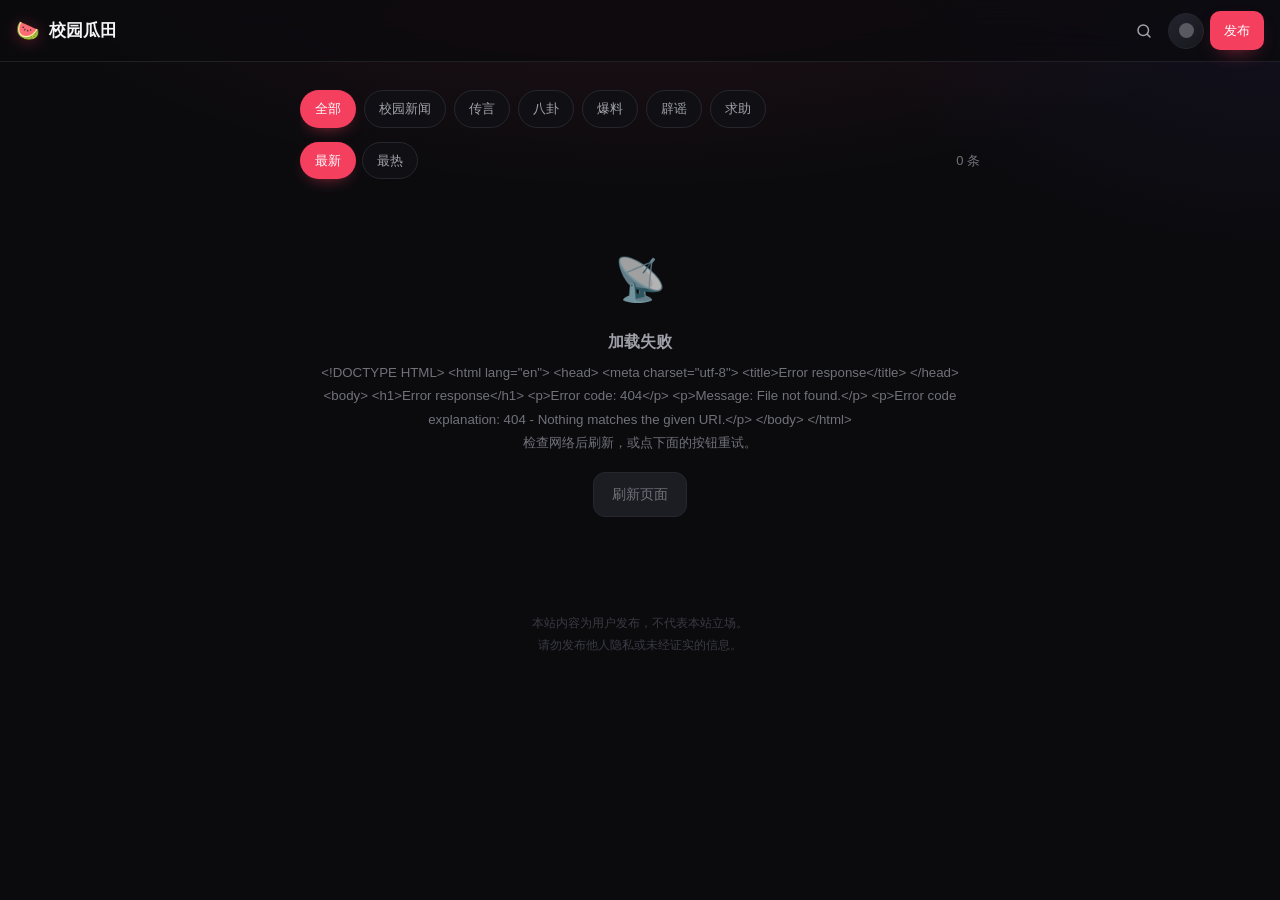
==== public/index.html @ f3927226 "Add files via upload" ====
<!DOCTYPE html>
<html lang="zh-CN">
<head>
<meta charset="utf-8" />
<meta name="viewport" content="width=device-width, initial-scale=1, viewport-fit=cover" />
<title>校园瓜田</title>
<meta name="description" content="校园新闻、传言、八卦与爆料。每条瓜都标注可信度，传言不冒充事实。" />
<meta name="theme-color" content="#0b0b0e" />
<link rel="icon" href="data:image/svg+xml,<svg xmlns='http://www.w3.org/2000/svg' viewBox='0 0 100 100'><text y='.9em' font-size='90'>🍉</text></svg>" />
<link rel="stylesheet" href="styles.css" />
</head>
<body>

<header class="topbar">
  <a class="brand" href="#/">
    <span class="brand-mark">🍉</span>
    <span class="brand-name">校园瓜田</span>
  </a>
  <div class="topbar-right">
    <a class="icon-btn" href="#/search" aria-label="搜索">
      <svg viewBox="0 0 24 24" width="18" height="18" fill="none" stroke="currentColor" stroke-width="2" stroke-linecap="round"><circle cx="11" cy="11" r="7"/><path d="m20 20-3.5-3.5"/></svg>
    </a>
    <button class="user-chip" id="user-chip" aria-label="账户">
      <span class="user-dot"></span>
    </button>
    <a class="btn btn-primary btn-sm hide-sm" href="#/new">发布</a>
  </div>
</header>

<div id="net-banner" class="net-banner hidden"></div>

<main id="app" class="app">
  <div class="skeleton-list">
    <div class="sk-card"><div class="sk-line w40"></div><div class="sk-line w80"></div><div class="sk-line w60"></div></div>
    <div class="sk-card"><div class="sk-line w30"></div><div class="sk-line w70"></div><div class="sk-line w50"></div></div>
  </div>
</main>

<nav class="tabbar">
  <a href="#/" data-tab="feed"><span>🏠</span><em>首页</em></a>
  <a href="#/hot" data-tab="hot"><span>🔥</span><em>热榜</em></a>
  <a href="#/new" data-tab="new"><span>✏️</span><em>发布</em></a>
  <a href="#/me" data-tab="me"><span>👤</span><em>我的</em></a>
</nav>

<div id="toast" class="toast" role="status" aria-live="polite"></div>

<div id="modal" class="modal hidden">
  <div class="modal-card" id="modal-card"></div>
</div>

<footer class="site-foot">
  本站内容为用户发布，不代表本站立场。<br>
  请勿发布他人隐私或未经证实的信息。
</footer>

<script src="app.js"></script>
</body>
</html>
---- public/styles.css ----
/* =====================================================================
   校园瓜田 · 样式
   ===================================================================== */
:root{
  --bg:#0b0b0e;
  --bg-soft:#101014;
  --card:#15151b;
  --card-2:#1c1c23;
  --fg:#f4f4f5;
  --fg-soft:#d4d4d8;
  --muted:#a1a1aa;
  --dim:#71717a;
  --faint:#3f3f46;
  --border:#26262e;
  --border-soft:#1f1f26;
  --red:#f43f5e;
  --red-deep:#e11d48;
  --green:#10b981;
  --amber:#f59e0b;
  --r-lg:18px;
  --r-md:14px;
  --r-sm:10px;
  --shadow:0 18px 40px -24px rgba(0,0,0,.9);
}
*{box-sizing:border-box;margin:0;padding:0}
html{-webkit-text-size-adjust:100%;scroll-behavior:smooth}
body{
  background:
    radial-gradient(1100px 480px at 50% -12%, rgba(244,63,94,.12), transparent 62%),
    radial-gradient(700px 420px at 100% 0%, rgba(124,92,255,.07), transparent 60%),
    var(--bg);
  color:var(--fg);
  font-family:-apple-system,BlinkMacSystemFont,"Segoe UI","PingFang SC","Hiragino Sans GB","Microsoft YaHei",sans-serif;
  font-size:15px;line-height:1.65;
  -webkit-font-smoothing:antialiased;
  min-height:100vh;
  padding-bottom:calc(76px + env(safe-area-inset-bottom));
}
a{color:inherit;text-decoration:none}
button{font:inherit;color:inherit;background:none;border:0;cursor:pointer;-webkit-tap-highlight-color:transparent}
input,textarea,select{font:inherit;color:inherit}
::selection{background:rgba(244,63,94,.3)}
.hidden{display:none!important}

/* ---------------- 顶栏 ---------------- */
.topbar{
  position:sticky;top:0;z-index:40;
  display:flex;align-items:center;justify-content:space-between;
  gap:12px;padding:11px 16px;
  background:rgba(11,11,14,.78);
  backdrop-filter:saturate(160%) blur(16px);
  -webkit-backdrop-filter:saturate(160%) blur(16px);
  border-bottom:1px solid var(--border-soft);
}
.brand{display:flex;align-items:center;gap:9px}
.brand-mark{
  font-size:19px;line-height:1;
  filter:drop-shadow(0 2px 8px rgba(244,63,94,.35));
}
.brand-name{font-size:16.5px;font-weight:700;letter-spacing:.01em}
.topbar-right{display:flex;align-items:center;gap:6px}
.icon-btn{
  width:36px;height:36px;display:grid;place-items:center;border-radius:11px;
  color:var(--muted);transition:background .15s ease,color .15s ease;
}
.icon-btn:hover{background:var(--card-2);color:var(--fg)}
.user-chip{
  width:36px;height:36px;border-radius:50%;
  display:grid;place-items:center;
  border:1px solid var(--border);
  background:linear-gradient(140deg,#242430,#17171d);
  transition:.15s ease;
}
.user-chip:hover{border-color:#3a3a46}
.user-chip.on{
  background:linear-gradient(140deg,hsl(var(--h,340) 65% 52%),hsl(calc(var(--h,340) + 50) 70% 42%));
  border-color:transparent;color:#fff;font-size:13px;font-weight:700;
}
.user-dot{
  width:15px;height:15px;border-radius:50%;
  background:var(--muted);opacity:.45;
}
.user-chip.on .user-dot{display:none}

/* ---------------- 网络提示 ---------------- */
.net-banner{
  max-width:720px;margin:12px auto 0;padding:12px 14px;
  border-radius:var(--r-md);
  background:rgba(244,63,94,.1);
  border:1px solid rgba(244,63,94,.3);
  color:#fda4af;font-size:13px;line-height:1.7;
}
.net-banner a{color:#fecdd3;text-decoration:underline;word-break:break-all}

/* ---------------- 布局 ---------------- */
.app{max-width:720px;margin:0 auto;padding:16px 16px 8px}
.loading{color:var(--dim);text-align:center;padding:40px 0;font-size:13.5px}

/* ---------------- 按钮 ---------------- */
.btn{
  display:inline-flex;align-items:center;justify-content:center;gap:6px;
  padding:10px 18px;border-radius:12px;border:1px solid var(--border);
  background:var(--card-2);font-size:14px;font-weight:500;
  transition:transform .14s ease,background .14s ease,border-color .14s ease,opacity .14s;
  white-space:nowrap;
}
.btn:hover{background:#25252e}
.btn:active{transform:scale(.975)}
.btn-primary{background:var(--red);border-color:transparent;color:#fff;box-shadow:0 8px 22px -12px rgba(244,63,94,.9)}
.btn-primary:hover{background:var(--red-deep)}
.btn-ghost{background:transparent;border-color:transparent;color:var(--muted)}
.btn-ghost:hover{background:var(--card-2);color:var(--fg)}
.btn-danger{background:var(--red);border-color:transparent;color:#fff}
.btn-sm{padding:8px 13px;font-size:13px;border-radius:10px}
.btn-block{width:100%}
.btn:disabled{opacity:.45;cursor:not-allowed}
.btn:disabled:active{transform:none}

/* ---------------- 分类 ---------------- */
.chips{display:flex;gap:8px;overflow-x:auto;padding:2px 0 14px;scrollbar-width:none}
.chips::-webkit-scrollbar{display:none}
.chip{
  flex:none;padding:7px 14px;border-radius:999px;
  border:1px solid var(--border);background:var(--bg-soft);
  font-size:13px;color:var(--muted);white-space:nowrap;
  transition:.16s ease;
}
.chip:hover{color:var(--fg);border-color:#34343e}
.chip.on{background:var(--red);border-color:transparent;color:#fff;font-weight:500;box-shadow:0 6px 18px -10px rgba(244,63,94,.9)}

.row{display:flex;align-items:center;gap:8px}
.spread{justify-content:space-between}
.page-title{font-size:21px;font-weight:700;margin:2px 0 16px;letter-spacing:.005em}
.hint{color:var(--dim);font-size:13px}

/* ---------------- 卡片 ---------------- */
.card{
  position:relative;
  background:linear-gradient(180deg,rgba(255,255,255,.032),rgba(255,255,255,.006)),var(--card);
  border:1px solid var(--border);border-radius:var(--r-lg);
  padding:16px;margin-bottom:11px;
  transition:transform .18s ease,border-color .18s ease,box-shadow .18s ease;
}
.card:hover{transform:translateY(-2px);border-color:#33333d;box-shadow:var(--shadow)}
.card-head{display:flex;align-items:center;gap:9px;margin-bottom:11px}
.avatar{
  width:31px;height:31px;border-radius:50%;flex:none;
  display:grid;place-items:center;font-size:13px;font-weight:650;color:#fff;
  background:linear-gradient(135deg,hsl(var(--h,340) 68% 54%),hsl(calc(var(--h,340) + 45) 72% 44%));
  box-shadow:inset 0 0 0 1px rgba(255,255,255,.1);
}
.card-meta{display:flex;align-items:center;gap:7px;flex-wrap:wrap;font-size:12.5px;color:var(--dim);min-width:0}
.card-meta .alias{color:var(--fg-soft);font-weight:500}
.card-title{font-size:17px;font-weight:660;line-height:1.5;margin-bottom:6px}
.card-title a:hover{color:#fff}
.excerpt{
  color:var(--muted);font-size:14.5px;line-height:1.7;
  display:-webkit-box;-webkit-line-clamp:3;-webkit-box-orient:vertical;overflow:hidden;
}
.card-tags{display:flex;gap:6px;flex-wrap:wrap;margin-top:10px}
.tag{
  font-size:11.5px;color:var(--dim);background:rgba(255,255,255,.045);
  padding:2px 8px;border-radius:6px;border:1px solid rgba(255,255,255,.03);
}
.card-actions{
  display:flex;align-items:center;gap:4px;margin-top:13px;padding-top:11px;
  border-top:1px solid rgba(255,255,255,.045);
}
.act{
  display:inline-flex;align-items:center;gap:5px;
  padding:6px 10px;border-radius:9px;font-size:12.8px;color:var(--dim);
  transition:.15s ease;
}
.act:hover{background:rgba(255,255,255,.055);color:var(--fg)}
.act.on{color:var(--red)}
.act.pop{animation:pop .34s cubic-bezier(.34,1.56,.64,1)}
@keyframes pop{0%{transform:scale(1)}45%{transform:scale(1.24)}100%{transform:scale(1)}}

/* ---------------- 徽章 ---------------- */
.badge{
  display:inline-flex;align-items:center;gap:5px;
  font-size:11.8px;padding:3px 9px;border-radius:999px;
  border:1px solid transparent;font-weight:500;white-space:nowrap;line-height:1.5;
}
.badge::before{content:"";width:5px;height:5px;border-radius:50%;background:currentColor;flex:none}
.badge.ok{color:#4ade80;background:rgba(16,185,129,.11);border-color:rgba(16,185,129,.26)}
.badge.warn{color:#fbbf24;background:rgba(245,158,11,.11);border-color:rgba(245,158,11,.26)}
.badge.bad{color:#fb7185;background:rgba(244,63,94,.11);border-color:rgba(244,63,94,.26)}
.badge.muted{color:#9ca3af;background:rgba(156,163,175,.09);border-color:rgba(156,163,175,.22)}

/* ---------------- 详情 ---------------- */
.detail{
  background:linear-gradient(180deg,rgba(255,255,255,.028),rgba(255,255,255,.004)),var(--card);
  border:1px solid var(--border);border-radius:var(--r-lg);padding:20px;
}
.detail h1{font-size:22px;line-height:1.5;margin:12px 0 14px;letter-spacing:.004em}
.detail-body{white-space:pre-wrap;word-break:break-word;color:#e4e4e7;font-size:15.5px;line-height:1.85}
.back-link{display:inline-flex;align-items:center;gap:5px;color:var(--dim);font-size:13.5px;margin-bottom:14px}
.back-link:hover{color:var(--fg)}
.notice{
  display:flex;gap:8px;align-items:flex-start;
  background:rgba(245,158,11,.08);border:1px solid rgba(245,158,11,.22);
  color:#fcd34d;font-size:12.8px;border-radius:12px;padding:10px 12px;margin:12px 0;line-height:1.65;
}
.notice.bad{background:rgba(244,63,94,.07);border-color:rgba(244,63,94,.22);color:#fda4af}

/* ---------------- 评论 ---------------- */
.section-title{font-size:14.5px;font-weight:650;margin:26px 0 12px;display:flex;align-items:center;gap:8px}
.comment{display:flex;gap:10px;padding:13px 0;border-bottom:1px solid rgba(255,255,255,.04)}
.comment:last-child{border-bottom:0}
.comment-main{flex:1;min-width:0}
.comment-head{display:flex;gap:7px;align-items:baseline;font-size:12.4px;color:var(--dim);margin-bottom:3px}
.comment-head .alias{color:var(--fg-soft);font-weight:500}
.comment-body{font-size:14.3px;color:var(--fg-soft);word-break:break-word;line-height:1.7}
.replies{margin-top:11px;padding-left:12px;border-left:2px solid rgba(255,255,255,.055)}
.replies .comment{padding:9px 0;border-bottom:0}
.comment-form{margin-top:16px}

/* ---------------- 表单 ---------------- */
.form{
  background:linear-gradient(180deg,rgba(255,255,255,.025),transparent),var(--card);
  border:1px solid var(--border);border-radius:var(--r-lg);padding:18px;
}
.field{margin-bottom:17px}
.field:last-of-type{margin-bottom:12px}
.field label{display:block;font-size:12.5px;color:var(--muted);margin-bottom:8px;font-weight:500}
.field .counter{float:right;color:var(--faint);font-size:11.5px;font-weight:400}
.input,textarea.input,select.input{
  width:100%;padding:11px 13px;border-radius:12px;
  background:var(--bg-soft);border:1px solid var(--border);
  font-size:14.5px;transition:border-color .15s ease,background .15s ease;
}
.input::placeholder{color:#52525b}
.input:focus,textarea.input:focus{outline:none;border-color:#4a4a57;background:#15151b}
textarea.input{resize:vertical;min-height:130px;line-height:1.72}
select.input{appearance:none}
.err{color:#fb7185;font-size:12.5px;margin-bottom:12px;display:none;line-height:1.6}
.err.show{display:block}
.opt-row{display:flex;gap:8px;flex-wrap:wrap}
.opt{
  padding:8px 14px;border-radius:10px;border:1px solid var(--border);
  background:var(--bg-soft);font-size:13.2px;color:var(--muted);transition:.15s ease;
}
.opt:hover{border-color:#3a3a46;color:var(--fg-soft)}
.opt.on{border-color:rgba(244,63,94,.6);color:#fff;background:rgba(244,63,94,.13)}
.check{display:flex;gap:9px;align-items:flex-start;cursor:pointer}
.check input{margin-top:4px;accent-color:var(--red);width:15px;height:15px;flex:none}
.check span{font-size:12.8px;color:var(--muted);line-height:1.65}

/* ---------------- 热榜 ---------------- */
.rank{display:flex;gap:13px;align-items:flex-start;padding:14px 4px;border-bottom:1px solid rgba(255,255,255,.045);border-radius:8px;transition:.15s ease}
.rank:last-child{border-bottom:0}
.rank:hover{background:rgba(255,255,255,.025)}
.rank-no{
  font-size:19px;font-weight:800;width:26px;flex:none;color:#3a3a44;
  font-variant-numeric:tabular-nums;line-height:1.6;text-align:center;
}
.rank-no.top1{color:var(--red)}
.rank-no.top2{color:#fb923c}
.rank-no.top3{color:#fbbf24}
.rank-main{flex:1;min-width:0}
.rank-title{font-size:14.8px;font-weight:600;margin-bottom:5px;line-height:1.5}
.rank-meta{font-size:12.3px;color:var(--dim);display:flex;gap:10px;flex-wrap:wrap}

/* ---------------- 空状态 ---------------- */
.empty{text-align:center;padding:52px 20px;color:var(--dim)}
.empty-icon{font-size:42px;margin-bottom:14px;opacity:.7;filter:grayscale(.2)}
.empty h3{font-size:15.5px;color:var(--muted);font-weight:600;margin-bottom:7px}
.empty p{font-size:13.3px;margin-bottom:18px;line-height:1.75}
.empty-actions{display:flex;gap:8px;justify-content:center;flex-wrap:wrap}

/* ---------------- 骨架屏 ---------------- */
.skeleton-list{padding-top:4px}
.sk-card{
  background:var(--card);border:1px solid var(--border-soft);
  border-radius:var(--r-lg);padding:16px;margin-bottom:11px;
}
.sk-line{
  height:12px;border-radius:6px;margin-bottom:10px;
  background:linear-gradient(90deg,#1c1c23 25%,#25252e 37%,#1c1c23 63%);
  background-size:400% 100%;animation:shimmer 1.4s ease infinite;
}
.sk-line:last-child{margin-bottom:0}
.w30{width:30%}.w40{width:40%}.w50{width:50%}.w60{width:60%}.w70{width:70%}.w80{width:80%}
@keyframes shimmer{0%{background-position:100% 0}100%{background-position:0 0}}

/* ---------------- 底部导航 ---------------- */
.tabbar{
  position:fixed;left:0;right:0;bottom:0;z-index:50;
  display:flex;justify-content:space-around;align-items:center;
  padding:6px 8px calc(6px + env(safe-area-inset-bottom));
  background:rgba(11,11,14,.9);
  backdrop-filter:blur(16px);-webkit-backdrop-filter:blur(16px);
  border-top:1px solid var(--border-soft);
}
.tabbar a{
  display:flex;flex-direction:column;align-items:center;gap:3px;
  padding:6px 16px;border-radius:10px;color:var(--dim);
  transition:color .15s ease;
}
.tabbar a span{font-size:18px;line-height:1}
.tabbar a em{font-style:normal;font-size:11px}
.tabbar a.on{color:var(--fg)}

/* ---------------- Toast ---------------- */
.toast{
  position:fixed;left:50%;bottom:calc(92px + env(safe-area-inset-bottom));
  transform:translate(-50%,12px);
  background:#27272e;color:#fafafa;border:1px solid #3a3a45;
  padding:10px 17px;border-radius:11px;font-size:13.3px;
  opacity:0;pointer-events:none;transition:.22s cubic-bezier(.34,1.4,.64,1);z-index:90;
  max-width:calc(100vw - 40px);text-align:center;box-shadow:0 16px 36px -18px #000;
}
.toast.show{opacity:1;transform:translate(-50%,0)}

/* ---------------- 弹窗 ---------------- */
.modal{position:fixed;inset:0;z-index:80;display:grid;place-items:center;background:rgba(0,0,0,.66);padding:20px;backdrop-filter:blur(3px)}
.modal-card{
  width:100%;max-width:400px;background:var(--card);
  border:1px solid var(--border);border-radius:20px;padding:22px;
  max-height:88vh;overflow-y:auto;
  animation:slideUp .22s cubic-bezier(.34,1.3,.64,1);
}
@keyframes slideUp{from{opacity:0;transform:translateY(14px) scale(.98)}to{opacity:1;transform:none}}
.modal-card h3{font-size:17px;margin-bottom:5px}
.modal-sub{font-size:12.8px;color:var(--dim);margin-bottom:16px;line-height:1.7}
.modal-body{display:flex;flex-wrap:wrap;gap:8px;margin-bottom:18px}
.modal-foot{display:flex;justify-content:flex-end;gap:8px;margin-top:4px}

/* ---------------- 登录 / 注册 ---------------- */
.auth-tabs{display:flex;gap:6px;background:var(--bg-soft);padding:4px;border-radius:12px;margin-bottom:18px}
.auth-tab{
  flex:1;padding:8px;border-radius:9px;font-size:13.5px;color:var(--muted);
  transition:.15s ease;font-weight:500;
}
.auth-tab.on{background:var(--card-2);color:var(--fg);box-shadow:0 2px 8px rgba(0,0,0,.35)}
.auth-field{margin-bottom:13px}
.auth-field label{display:block;font-size:12.3px;color:var(--muted);margin-bottom:6px}
.auth-foot{font-size:12px;color:var(--dim);text-align:center;margin-top:14px;line-height:1.7}
.auth-alert{
  font-size:12.5px;color:#fda4af;background:rgba(244,63,94,.08);
  border:1px solid rgba(244,63,94,.22);border-radius:10px;
  padding:9px 11px;margin-bottom:14px;line-height:1.65;
}
.auth-alert.info{color:#93c5fd;background:rgba(59,130,246,.08);border-color:rgba(59,130,246,.22)}

/* ---------------- 我的 ---------------- */
.profile-card{
  background:linear-gradient(160deg,rgba(244,63,94,.11),rgba(255,255,255,.02) 45%),var(--card);
  border:1px solid var(--border);border-radius:var(--r-lg);
  padding:22px;text-align:center;
}
.profile-avatar{
  width:58px;height:58px;border-radius:50%;margin:0 auto 11px;
  display:grid;place-items:center;font-size:22px;font-weight:700;color:#fff;
  background:linear-gradient(135deg,hsl(var(--h,340) 68% 54%),hsl(calc(var(--h,340) + 45) 72% 44%));
  box-shadow:0 12px 28px -14px rgba(244,63,94,.8);
}
.profile-name{font-size:17px;font-weight:680}
.profile-sub{font-size:12.5px;color:var(--dim);margin-top:3px}
.profile-stats{display:flex;justify-content:center;gap:28px;margin-top:16px;padding-top:16px;border-top:1px solid rgba(255,255,255,.06)}
.stat b{display:block;font-size:17px;font-weight:700;font-variant-numeric:tabular-nums}
.stat span{font-size:11.5px;color:var(--dim)}
.menu-list{margin-top:14px;background:var(--card);border:1px solid var(--border);border-radius:var(--r-md);overflow:hidden}
.menu-item{display:flex;align-items:center;justify-content:space-between;padding:14px 16px;font-size:14px;border-bottom:1px solid var(--border-soft);transition:background .14s}
.menu-item:last-child{border-bottom:0}
.menu-item:hover{background:rgba(255,255,255,.02)}
.menu-item .arrow{color:var(--faint);font-size:16px}

/* ---------------- 页脚 ---------------- */
.site-foot{
  max-width:720px;margin:36px auto 0;padding:0 16px 26px;
  color:#3a3a44;font-size:11.5px;line-height:1.9;text-align:center;
}

/* ---------------- 响应式 ---------------- */
@media (min-width:768px){
  .tabbar{display:none}
  body{padding-bottom:0}
  .app{padding:26px 20px 8px}
  .card{padding:18px}
  .detail{padding:28px}
  .hide-sm{display:inline-flex}
}
@media (max-width:767px){
  .hide-sm{display:none}
  .brand-name{font-size:15.5px}
}
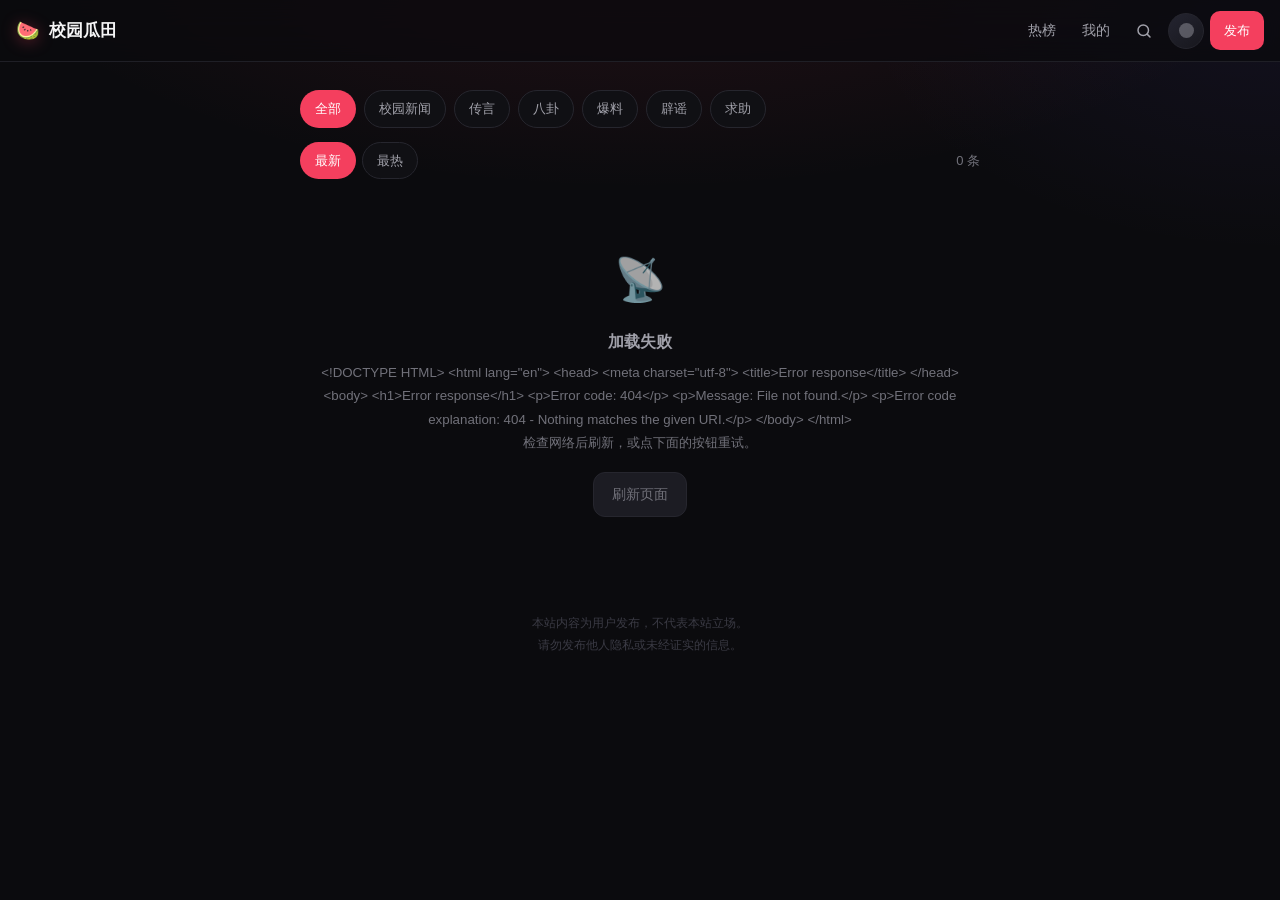
==== commit 8f233c15: "Add files via upload" ====
--- a/public/index.html
+++ b/public/index.html
@@ -17,6 +17,8 @@
     <span class="brand-name">校园瓜田</span>
   </a>
   <div class="topbar-right">
+    <a class="top-link hide-sm" href="#/hot">热榜</a>
+    <a class="top-link hide-sm" href="#/me">我的</a>
     <a class="icon-btn" href="#/search" aria-label="搜索">
       <svg viewBox="0 0 24 24" width="18" height="18" fill="none" stroke="currentColor" stroke-width="2" stroke-linecap="round"><circle cx="11" cy="11" r="7"/><path d="m20 20-3.5-3.5"/></svg>
     </a>
--- a/public/styles.css
+++ b/public/styles.css
@@ -1,4 +1,4 @@
-/* =====================================================================
+﻿/* =====================================================================
    校园瓜田 · 样式
    ===================================================================== */
 :root{
@@ -17,9 +17,9 @@
   --red-deep:#e11d48;
   --green:#10b981;
   --amber:#f59e0b;
-  --r-lg:18px;
-  --r-md:14px;
-  --r-sm:10px;
+  --r-lg:14px;
+  --r-md:12px;
+  --r-sm:8px;
   --shadow:0 18px 40px -24px rgba(0,0,0,.9);
 }
 *{box-sizing:border-box;margin:0;padding:0}
@@ -106,7 +106,7 @@
 }
 .btn:hover{background:#25252e}
 .btn:active{transform:scale(.975)}
-.btn-primary{background:var(--red);border-color:transparent;color:#fff;box-shadow:0 8px 22px -12px rgba(244,63,94,.9)}
+.btn-primary{background:var(--red);border-color:transparent;color:#fff}
 .btn-primary:hover{background:var(--red-deep)}
 .btn-ghost{background:transparent;border-color:transparent;color:var(--muted)}
 .btn-ghost:hover{background:var(--card-2);color:var(--fg)}
@@ -126,7 +126,7 @@
   transition:.16s ease;
 }
 .chip:hover{color:var(--fg);border-color:#34343e}
-.chip.on{background:var(--red);border-color:transparent;color:#fff;font-weight:500;box-shadow:0 6px 18px -10px rgba(244,63,94,.9)}
+.chip.on{background:var(--red);border-color:transparent;color:#fff;font-weight:500}
 
 .row{display:flex;align-items:center;gap:8px}
 .spread{justify-content:space-between}
@@ -136,12 +136,12 @@
 /* ---------------- 卡片 ---------------- */
 .card{
   position:relative;
-  background:linear-gradient(180deg,rgba(255,255,255,.032),rgba(255,255,255,.006)),var(--card);
+  background:var(--card);
   border:1px solid var(--border);border-radius:var(--r-lg);
   padding:16px;margin-bottom:11px;
   transition:transform .18s ease,border-color .18s ease,box-shadow .18s ease;
 }
-.card:hover{transform:translateY(-2px);border-color:#33333d;box-shadow:var(--shadow)}
+.card:hover{border-color:#33333d;}
 .card-head{display:flex;align-items:center;gap:9px;margin-bottom:11px}
 .avatar{
   width:31px;height:31px;border-radius:50%;flex:none;
@@ -190,7 +190,7 @@
 
 /* ---------------- 详情 ---------------- */
 .detail{
-  background:linear-gradient(180deg,rgba(255,255,255,.028),rgba(255,255,255,.004)),var(--card);
+  background:var(--card);
   border:1px solid var(--border);border-radius:var(--r-lg);padding:20px;
 }
 .detail h1{font-size:22px;line-height:1.5;margin:12px 0 14px;letter-spacing:.004em}
@@ -218,7 +218,7 @@
 
 /* ---------------- 表单 ---------------- */
 .form{
-  background:linear-gradient(180deg,rgba(255,255,255,.025),transparent),var(--card);
+  background:var(--card);
   border:1px solid var(--border);border-radius:var(--r-lg);padding:18px;
 }
 .field{margin-bottom:17px}
@@ -346,7 +346,7 @@
 
 /* ---------------- 我的 ---------------- */
 .profile-card{
-  background:linear-gradient(160deg,rgba(244,63,94,.11),rgba(255,255,255,.02) 45%),var(--card);
+  background:var(--card);
   border:1px solid var(--border);border-radius:var(--r-lg);
   padding:22px;text-align:center;
 }
@@ -386,3 +386,25 @@
   .hide-sm{display:none}
   .brand-name{font-size:15.5px}
 }
+
+/* ---------------- 顶栏文字链接 ---------------- */
+.top-link{
+  font-size:13.5px;color:var(--muted);padding:6px 10px;border-radius:8px;
+  transition:color .15s ease,background .15s ease;
+}
+.top-link:hover{color:var(--fg);background:var(--card-2)}
+
+/* ---------------- 管理后台 ---------------- */
+.admin-bar{
+  display:flex;align-items:center;justify-content:space-between;gap:12px;
+  padding:10px 14px;margin-bottom:12px;
+  background:var(--card);border:1px solid var(--border);border-radius:var(--r-md);
+}
+.adm-row{
+  display:flex;align-items:center;gap:8px;
+  padding:12px 0;border-bottom:1px solid rgba(255,255,255,.05);
+}
+.adm-row:last-child{border-bottom:0}
+.adm-main{flex:1;min-width:0}
+.adm-title{font-size:14px;font-weight:500;white-space:nowrap;overflow:hidden;text-overflow:ellipsis}
+.adm-sub{font-size:12px;color:var(--dim);margin-top:2px}
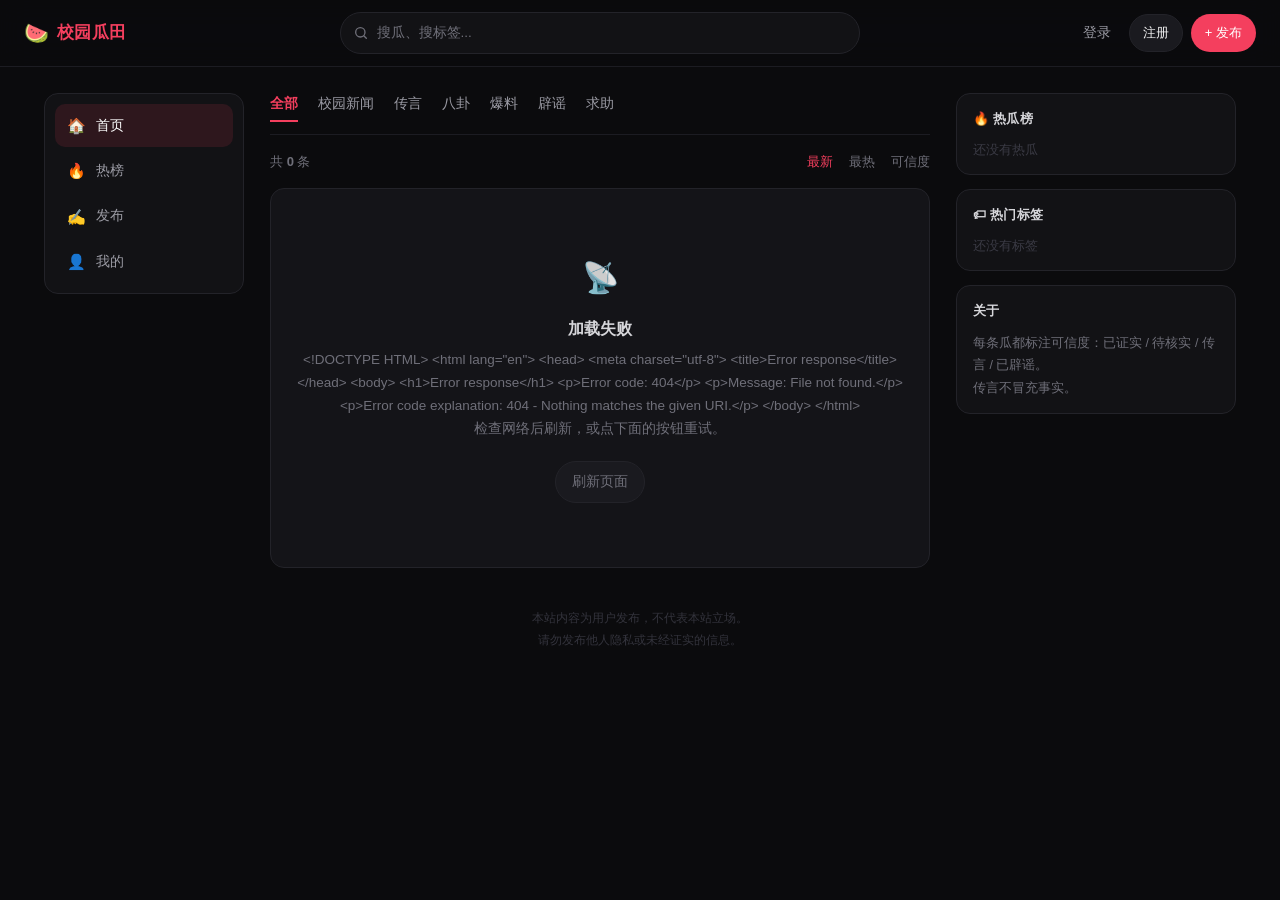
==== commit 3387e48c: "Add files via upload" ====
--- a/public/index.html
+++ b/public/index.html
@@ -1,4 +1,4 @@
-<!DOCTYPE html>
+﻿<!DOCTYPE html>
 <html lang="zh-CN">
 <head>
 <meta charset="utf-8" />
@@ -7,7 +7,448 @@
 <meta name="description" content="校园新闻、传言、八卦与爆料。每条瓜都标注可信度，传言不冒充事实。" />
 <meta name="theme-color" content="#0b0b0e" />
 <link rel="icon" href="data:image/svg+xml,<svg xmlns='http://www.w3.org/2000/svg' viewBox='0 0 100 100'><text y='.9em' font-size='90'>🍉</text></svg>" />
-<link rel="stylesheet" href="styles.css" />
+<style>
+/* =====================================================================
+   校园瓜田 · 样式（三栏布局）
+   ===================================================================== */
+:root{
+  --bg:#0b0b0d;
+  --panel:#121215;
+  --card:#141418;
+  --card-2:#1a1a1f;
+  --fg:#f2f2f3;
+  --fg-soft:#d6d6da;
+  --muted:#9b9ba4;
+  --dim:#6f6f79;
+  --faint:#3a3a44;
+  --border:#232329;
+  --border-soft:#1c1c22;
+  --red:#f43f5e;
+  --red-deep:#e11d48;
+  --green:#10b981;
+  --amber:#f59e0b;
+  --r-lg:14px;
+  --r-md:12px;
+  --r-sm:9px;
+}
+*{box-sizing:border-box;margin:0;padding:0}
+html{-webkit-text-size-adjust:100%}
+body{
+  background:var(--bg);
+  color:var(--fg);
+  font-family:-apple-system,BlinkMacSystemFont,"Segoe UI","PingFang SC","Hiragino Sans GB","Microsoft YaHei",sans-serif;
+  font-size:15px;line-height:1.65;
+  -webkit-font-smoothing:antialiased;
+  min-height:100vh;
+  padding-bottom:calc(72px + env(safe-area-inset-bottom));
+}
+a{color:inherit;text-decoration:none}
+button{font:inherit;color:inherit;background:none;border:0;cursor:pointer;-webkit-tap-highlight-color:transparent}
+input,textarea,select{font:inherit;color:inherit}
+::selection{background:rgba(244,63,94,.3)}
+.hidden{display:none!important}
+
+/* ---------------- 顶栏 ---------------- */
+.topbar{
+  position:sticky;top:0;z-index:40;
+  display:flex;align-items:center;gap:18px;
+  padding:12px 24px;
+  background:rgba(11,11,13,.86);
+  backdrop-filter:saturate(160%) blur(14px);
+  -webkit-backdrop-filter:saturate(160%) blur(14px);
+  border-bottom:1px solid var(--border-soft);
+}
+.brand{display:flex;align-items:center;gap:8px;flex:none}
+.brand-mark{font-size:20px;line-height:1}
+.brand-name{font-size:17px;font-weight:750;color:var(--red);letter-spacing:.02em}
+
+.search-wrap{
+  position:relative;flex:1;max-width:520px;margin:0 auto;
+}
+.search-ico{position:absolute;left:13px;top:50%;transform:translateY(-50%);color:var(--dim);pointer-events:none}
+.search-input{
+  width:100%;padding:9px 14px 9px 36px;
+  background:var(--panel);border:1px solid var(--border);border-radius:999px;
+  font-size:13.5px;transition:border-color .15s ease;
+}
+.search-input::placeholder{color:var(--dim)}
+.search-input:focus{outline:none;border-color:#3a3a46}
+
+.topbar-right{display:flex;align-items:center;gap:8px;flex:none}
+.link-btn{font-size:13.5px;color:var(--muted);padding:6px 10px;border-radius:8px;transition:.15s}
+.link-btn:hover{color:var(--fg);background:var(--card-2)}
+.btn-outline{border-color:#3a3a46;background:transparent}
+.btn-outline:hover{background:var(--card-2)}
+
+/* ---------------- 按钮 ---------------- */
+.btn{
+  display:inline-flex;align-items:center;justify-content:center;gap:5px;
+  padding:9px 16px;border-radius:999px;border:1px solid var(--border);
+  background:var(--card-2);font-size:13.5px;font-weight:500;
+  transition:transform .14s ease,background .14s ease,border-color .14s;
+  white-space:nowrap;
+}
+.btn:hover{background:#232329}
+.btn:active{transform:scale(.975)}
+.btn-primary{background:var(--red);border-color:transparent;color:#fff}
+.btn-primary:hover{background:var(--red-deep)}
+.btn-danger{background:var(--red);border-color:transparent;color:#fff}
+.btn-sm{padding:7px 13px;font-size:13px}
+.btn-block{width:100%}
+.btn:disabled{opacity:.45;cursor:not-allowed}
+
+/* ---------------- 三栏布局 ---------------- */
+.layout{
+  max-width:1240px;margin:0 auto;
+  display:grid;grid-template-columns:200px minmax(0,1fr) 280px;
+  gap:26px;padding:26px 24px 0;align-items:start;
+}
+.app{min-width:0}
+
+/* ---------------- 左侧导航 ---------------- */
+.sidenav{
+  position:sticky;top:78px;
+  display:flex;flex-direction:column;gap:2px;
+  padding:10px;border-radius:var(--r-lg);
+  background:var(--panel);border:1px solid var(--border);
+}
+.sidenav a{
+  display:flex;align-items:center;gap:10px;
+  padding:10px 12px;border-radius:10px;
+  font-size:14px;color:var(--muted);transition:.15s ease;
+}
+.sidenav a:hover{background:var(--card-2);color:var(--fg)}
+.sidenav a.on{background:rgba(244,63,94,.12);color:#fff;font-weight:500}
+.nav-ico{font-size:15px;line-height:1}
+
+/* ---------------- 右栏 ---------------- */
+.rail{display:flex;flex-direction:column;gap:14px;position:sticky;top:78px}
+.rail-card{
+  background:var(--panel);border:1px solid var(--border);
+  border-radius:var(--r-lg);padding:14px 16px;
+}
+.rail-card h4{
+  font-size:13px;font-weight:600;color:var(--fg-soft);
+  margin-bottom:10px;letter-spacing:.02em;
+}
+.rail-body{display:flex;flex-direction:column;gap:8px}
+.rail-empty{font-size:12.5px;color:var(--faint)}
+.rail-hot-item{display:flex;gap:8px;align-items:flex-start;font-size:13px;line-height:1.55}
+.rail-hot-no{color:var(--red);font-weight:700;flex:none;width:14px}
+.rail-hot-title{
+  color:var(--muted);overflow:hidden;display:-webkit-box;
+  -webkit-line-clamp:2;-webkit-box-orient:vertical;
+}
+.rail-hot-item:hover .rail-hot-title{color:var(--fg)}
+.rail-tag{
+  display:inline-block;margin:0 6px 6px 0;padding:4px 10px;
+  border-radius:999px;background:var(--card-2);border:1px solid var(--border);
+  font-size:12px;color:var(--muted);
+}
+.rail-tag:hover{color:var(--fg);border-color:#3a3a46}
+.rail-about p{font-size:12.5px;color:var(--dim);line-height:1.8}
+
+/* ---------------- 网络提示 ---------------- */
+.net-banner{
+  max-width:1240px;margin:12px auto 0;padding:12px 16px;
+  border-radius:var(--r-md);
+  background:rgba(244,63,94,.1);border:1px solid rgba(244,63,94,.3);
+  color:#fda4af;font-size:13px;line-height:1.7;
+}
+.net-banner a{color:#fecdd3;text-decoration:underline;word-break:break-all}
+
+/* ---------------- 通用 ---------------- */
+.loading{color:var(--dim);text-align:center;padding:40px 0;font-size:13.5px}
+.row{display:flex;align-items:center;gap:8px}
+.spread{justify-content:space-between}
+.page-title{font-size:20px;font-weight:700;margin:0 0 16px}
+.hint{color:var(--dim);font-size:13px}
+
+/* ---------------- 分类 + 排序 ---------------- */
+.chips{
+  display:flex;gap:20px;overflow-x:auto;scrollbar-width:none;
+  border-bottom:1px solid var(--border-soft);padding:0 0 12px;margin-bottom:14px;
+}
+.chips::-webkit-scrollbar{display:none}
+.chip{
+  flex:none;padding:0 0 4px;border-radius:0;border:0;background:none;
+  font-size:13.5px;color:var(--muted);white-space:nowrap;
+  border-bottom:2px solid transparent;transition:.15s ease;
+}
+.chip:hover{color:var(--fg)}
+.chip.on{color:var(--red);font-weight:600;border-bottom-color:var(--red)}
+
+.sort-row{display:flex;align-items:center;justify-content:space-between;gap:12px;margin-bottom:14px}
+.sort-group{display:flex;gap:16px}
+.sort-btn{
+  font-size:13px;color:var(--dim);padding:2px 0;transition:.15s ease;
+  border-radius:4px;
+}
+.sort-btn:hover{color:var(--fg)}
+.sort-btn.on{color:var(--red);font-weight:500}
+
+/* ---------------- 卡片 ---------------- */
+.card{
+  background:var(--card);
+  border:1px solid var(--border);border-radius:var(--r-lg);
+  padding:16px;margin-bottom:11px;
+  transition:border-color .16s ease;
+}
+.card:hover{border-color:#31313b}
+.card-head{display:flex;align-items:center;gap:9px;margin-bottom:10px}
+.avatar{
+  width:30px;height:30px;border-radius:50%;flex:none;
+  display:grid;place-items:center;font-size:13px;font-weight:600;color:#fff;
+  background:linear-gradient(135deg,hsl(var(--h,340) 62% 50%),hsl(calc(var(--h,340) + 45) 66% 40%));
+}
+.card-meta{display:flex;align-items:center;gap:7px;flex-wrap:wrap;font-size:12.5px;color:var(--dim);min-width:0}
+.card-meta .alias{color:var(--fg-soft);font-weight:500}
+.card-title{font-size:16.5px;font-weight:600;line-height:1.5;margin-bottom:6px}
+.card-title a:hover{color:#fff}
+.excerpt{
+  color:var(--muted);font-size:14px;line-height:1.7;
+  display:-webkit-box;-webkit-line-clamp:3;-webkit-box-orient:vertical;overflow:hidden;
+}
+.card-tags{display:flex;gap:6px;flex-wrap:wrap;margin-top:10px}
+.tag{
+  font-size:11.5px;color:var(--dim);background:rgba(255,255,255,.04);
+  padding:2px 8px;border-radius:6px;
+}
+.card-actions{
+  display:flex;align-items:center;gap:4px;margin-top:12px;padding-top:11px;
+  border-top:1px solid rgba(255,255,255,.045);
+}
+.act{
+  display:inline-flex;align-items:center;gap:5px;
+  padding:6px 10px;border-radius:8px;font-size:12.8px;color:var(--dim);
+  transition:.15s ease;
+}
+.act:hover{background:rgba(255,255,255,.055);color:var(--fg)}
+.act.on{color:var(--red)}
+.act.pop{animation:pop .34s cubic-bezier(.34,1.56,.64,1)}
+@keyframes pop{0%{transform:scale(1)}45%{transform:scale(1.24)}100%{transform:scale(1)}}
+
+/* ---------------- 徽章 ---------------- */
+.badge{
+  display:inline-flex;align-items:center;gap:5px;
+  font-size:11.5px;padding:3px 9px;border-radius:999px;
+  border:1px solid transparent;font-weight:500;white-space:nowrap;line-height:1.5;
+}
+.badge::before{content:"";width:5px;height:5px;border-radius:50%;background:currentColor;flex:none}
+.badge.ok{color:#4ade80;background:rgba(16,185,129,.1);border-color:rgba(16,185,129,.24)}
+.badge.warn{color:#fbbf24;background:rgba(245,158,11,.1);border-color:rgba(245,158,11,.24)}
+.badge.bad{color:#fb7185;background:rgba(244,63,94,.1);border-color:rgba(244,63,94,.24)}
+.badge.muted{color:#9ca3af;background:rgba(156,163,175,.08);border-color:rgba(156,163,175,.2)}
+
+/* ---------------- 详情 ---------------- */
+.detail{background:var(--card);border:1px solid var(--border);border-radius:var(--r-lg);padding:22px}
+.detail h1{font-size:21px;line-height:1.5;margin:10px 0 14px}
+.detail-body{white-space:pre-wrap;word-break:break-word;color:#e2e2e6;font-size:15px;line-height:1.85}
+.back-link{display:inline-flex;align-items:center;gap:5px;color:var(--dim);font-size:13px;margin-bottom:12px}
+.back-link:hover{color:var(--fg)}
+.notice{
+  display:flex;gap:8px;align-items:flex-start;
+  background:rgba(245,158,11,.07);border:1px solid rgba(245,158,11,.2);
+  color:#fcd34d;font-size:12.5px;border-radius:10px;padding:10px 12px;margin:12px 0;line-height:1.65;
+}
+.notice.bad{background:rgba(244,63,94,.06);border-color:rgba(244,63,94,.2);color:#fda4af}
+
+/* ---------------- 评论 ---------------- */
+.section-title{font-size:14px;font-weight:600;margin:24px 0 10px;display:flex;align-items:center;gap:8px}
+.comment{display:flex;gap:10px;padding:12px 0;border-bottom:1px solid rgba(255,255,255,.04)}
+.comment:last-child{border-bottom:0}
+.comment-main{flex:1;min-width:0}
+.comment-head{display:flex;gap:7px;align-items:baseline;font-size:12.2px;color:var(--dim);margin-bottom:3px}
+.comment-head .alias{color:var(--fg-soft);font-weight:500}
+.comment-body{font-size:14px;color:var(--fg-soft);word-break:break-word;line-height:1.7}
+.replies{margin-top:10px;padding-left:12px;border-left:2px solid rgba(255,255,255,.05)}
+.replies .comment{padding:8px 0;border-bottom:0}
+.comment-form{margin-top:14px}
+
+/* ---------------- 表单 ---------------- */
+.form{background:var(--card);border:1px solid var(--border);border-radius:var(--r-lg);padding:18px}
+.field{margin-bottom:16px}
+.field:last-of-type{margin-bottom:12px}
+.field label{display:block;font-size:12.5px;color:var(--muted);margin-bottom:8px;font-weight:500}
+.field .counter{float:right;color:var(--faint);font-size:11.5px;font-weight:400}
+.input,textarea.input,select.input{
+  width:100%;padding:10px 13px;border-radius:10px;
+  background:var(--panel);border:1px solid var(--border);
+  font-size:14px;transition:border-color .15s ease;
+}
+.input::placeholder{color:#4f4f59}
+.input:focus,textarea.input:focus{outline:none;border-color:#43434f}
+textarea.input{resize:vertical;min-height:128px;line-height:1.72}
+select.input{appearance:none}
+.err{color:#fb7185;font-size:12.5px;margin-bottom:12px;display:none;line-height:1.6}
+.err.show{display:block}
+.opt-row{display:flex;gap:8px;flex-wrap:wrap}
+.opt{
+  padding:7px 13px;border-radius:9px;border:1px solid var(--border);
+  background:var(--panel);font-size:13px;color:var(--muted);transition:.15s ease;
+}
+.opt:hover{border-color:#3a3a46;color:var(--fg-soft)}
+.opt.on{border-color:rgba(244,63,94,.55);color:#fff;background:rgba(244,63,94,.12)}
+.check{display:flex;gap:9px;align-items:flex-start;cursor:pointer}
+.check input{margin-top:4px;accent-color:var(--red);width:15px;height:15px;flex:none}
+.check span{font-size:12.5px;color:var(--muted);line-height:1.65}
+
+/* ---------------- 热榜 ---------------- */
+.rank{display:flex;gap:12px;align-items:flex-start;padding:13px 4px;border-bottom:1px solid rgba(255,255,255,.045)}
+.rank:last-child{border-bottom:0}
+.rank:hover{background:rgba(255,255,255,.02)}
+.rank-no{
+  font-size:18px;font-weight:800;width:24px;flex:none;color:#3a3a44;
+  font-variant-numeric:tabular-nums;line-height:1.6;text-align:center;
+}
+.rank-no.top1{color:var(--red)}
+.rank-no.top2{color:#fb923c}
+.rank-no.top3{color:#fbbf24}
+.rank-main{flex:1;min-width:0}
+.rank-title{font-size:14.5px;font-weight:600;margin-bottom:4px;line-height:1.5}
+.rank-meta{font-size:12px;color:var(--dim);display:flex;gap:10px;flex-wrap:wrap}
+
+/* ---------------- 空状态 ---------------- */
+.empty{
+  text-align:center;padding:64px 24px;color:var(--dim);
+  background:var(--card);border:1px solid var(--border);border-radius:var(--r-lg);
+}
+.empty-icon{font-size:30px;margin-bottom:14px;opacity:.9}
+.empty h3{font-size:16px;color:var(--fg-soft);font-weight:600;margin-bottom:6px}
+.empty p{font-size:13.5px;margin-bottom:20px;line-height:1.7;color:var(--dim)}
+.empty-actions{display:flex;gap:8px;justify-content:center;flex-wrap:wrap}
+
+/* ---------------- 骨架屏 ---------------- */
+.skeleton-list{padding-top:4px}
+.sk-card{
+  background:var(--card);border:1px solid var(--border-soft);
+  border-radius:var(--r-lg);padding:16px;margin-bottom:11px;
+}
+.sk-line{
+  height:11px;border-radius:6px;margin-bottom:10px;
+  background:linear-gradient(90deg,#1a1a20 25%,#23232a 37%,#1a1a20 63%);
+  background-size:400% 100%;animation:shimmer 1.4s ease infinite;
+}
+.sk-line:last-child{margin-bottom:0}
+.w30{width:30%}.w40{width:40%}.w50{width:50%}.w60{width:60%}.w70{width:70%}.w80{width:80%}
+@keyframes shimmer{0%{background-position:100% 0}100%{background-position:0 0}}
+
+/* ---------------- 底部导航（移动端） ---------------- */
+.tabbar{
+  position:fixed;left:0;right:0;bottom:0;z-index:50;
+  display:flex;justify-content:space-around;align-items:center;
+  padding:6px 8px calc(6px + env(safe-area-inset-bottom));
+  background:rgba(11,11,13,.92);
+  backdrop-filter:blur(14px);-webkit-backdrop-filter:blur(14px);
+  border-top:1px solid var(--border-soft);
+}
+.tabbar a{
+  display:flex;flex-direction:column;align-items:center;gap:3px;
+  padding:6px 14px;border-radius:10px;color:var(--dim);
+}
+.tabbar a span{font-size:18px;line-height:1}
+.tabbar a em{font-style:normal;font-size:10.5px}
+.tabbar a.on{color:var(--fg)}
+
+/* ---------------- Toast ---------------- */
+.toast{
+  position:fixed;left:50%;bottom:calc(88px + env(safe-area-inset-bottom));
+  transform:translate(-50%,12px);
+  background:#26262d;color:#fafafa;border:1px solid #3a3a45;
+  padding:9px 16px;border-radius:10px;font-size:13px;
+  opacity:0;pointer-events:none;transition:.22s cubic-bezier(.34,1.4,.64,1);z-index:90;
+  max-width:calc(100vw - 40px);text-align:center;
+}
+.toast.show{opacity:1;transform:translate(-50%,0)}
+
+/* ---------------- 弹窗 ---------------- */
+.modal{position:fixed;inset:0;z-index:80;display:grid;place-items:center;background:rgba(0,0,0,.66);padding:20px}
+.modal-card{
+  width:100%;max-width:400px;background:var(--panel);
+  border:1px solid var(--border);border-radius:16px;padding:22px;
+  max-height:88vh;overflow-y:auto;
+  animation:slideUp .2s cubic-bezier(.34,1.3,.64,1);
+}
+@keyframes slideUp{from{opacity:0;transform:translateY(12px)}to{opacity:1;transform:none}}
+.modal-card h3{font-size:16px;margin-bottom:5px}
+.modal-sub{font-size:12.5px;color:var(--dim);margin-bottom:16px;line-height:1.7}
+.modal-body{display:flex;flex-wrap:wrap;gap:8px;margin-bottom:16px}
+.modal-foot{display:flex;justify-content:flex-end;gap:8px;margin-top:4px}
+
+/* ---------------- 登录 / 注册 ---------------- */
+.auth-tabs{display:flex;gap:6px;background:var(--card);padding:4px;border-radius:10px;margin-bottom:16px}
+.auth-tab{flex:1;padding:8px;border-radius:7px;font-size:13px;color:var(--muted);transition:.15s;font-weight:500}
+.auth-tab.on{background:var(--card-2);color:var(--fg)}
+.auth-field{margin-bottom:13px}
+.auth-field label{display:block;font-size:12px;color:var(--muted);margin-bottom:6px}
+.auth-foot{font-size:12px;color:var(--dim);text-align:center;margin-top:14px;line-height:1.7}
+.auth-alert{
+  font-size:12.5px;color:#fda4af;background:rgba(244,63,94,.08);
+  border:1px solid rgba(244,63,94,.2);border-radius:9px;
+  padding:9px 11px;margin-bottom:14px;line-height:1.65;
+}
+.auth-alert.info{color:#93c5fd;background:rgba(59,130,246,.08);border-color:rgba(59,130,246,.2)}
+
+/* ---------------- 我的 ---------------- */
+.profile-card{
+  background:var(--card);border:1px solid var(--border);
+  border-radius:var(--r-lg);padding:22px;text-align:center;
+}
+.profile-avatar{
+  width:54px;height:54px;border-radius:50%;margin:0 auto 10px;
+  display:grid;place-items:center;font-size:21px;font-weight:700;color:#fff;
+  background:linear-gradient(135deg,hsl(var(--h,340) 62% 50%),hsl(calc(var(--h,340) + 45) 66% 40%));
+}
+.profile-name{font-size:16.5px;font-weight:650}
+.profile-sub{font-size:12.5px;color:var(--dim);margin-top:3px}
+.profile-stats{display:flex;justify-content:center;gap:28px;margin-top:16px;padding-top:14px;border-top:1px solid rgba(255,255,255,.06)}
+.stat b{display:block;font-size:16px;font-weight:700;font-variant-numeric:tabular-nums}
+.stat span{font-size:11px;color:var(--dim)}
+.menu-list{margin-top:14px;background:var(--card);border:1px solid var(--border);border-radius:var(--r-md);overflow:hidden}
+.menu-item{display:flex;align-items:center;justify-content:space-between;padding:13px 16px;font-size:14px;border-bottom:1px solid var(--border-soft);transition:background .14s;width:100%}
+.menu-item:last-child{border-bottom:0}
+.menu-item:hover{background:rgba(255,255,255,.02)}
+.menu-item .arrow{color:var(--faint);font-size:15px}
+
+/* ---------------- 管理后台 ---------------- */
+.admin-bar{
+  display:flex;align-items:center;justify-content:space-between;gap:12px;
+  padding:10px 14px;margin-bottom:12px;
+  background:var(--card);border:1px solid var(--border);border-radius:var(--r-md);
+}
+.adm-row{display:flex;align-items:center;gap:8px;padding:11px 0;border-bottom:1px solid rgba(255,255,255,.05)}
+.adm-row:last-child{border-bottom:0}
+.adm-main{flex:1;min-width:0}
+.adm-title{font-size:13.5px;font-weight:500;white-space:nowrap;overflow:hidden;text-overflow:ellipsis}
+.adm-sub{font-size:12px;color:var(--dim);margin-top:2px}
+
+/* ---------------- 页脚 ---------------- */
+.site-foot{
+  max-width:1240px;margin:40px auto 0;padding:0 24px 26px;
+  color:#33333c;font-size:11.5px;line-height:1.9;text-align:center;
+}
+
+/* ---------------- 响应式 ---------------- */
+@media (max-width:1100px){
+  .layout{grid-template-columns:200px minmax(0,1fr);}
+  .rail{display:none}
+}
+@media (max-width:860px){
+  .layout{grid-template-columns:minmax(0,1fr);padding:16px 16px 0;}
+  .sidenav{display:none}
+  .topbar{padding:10px 16px;gap:10px}
+  .brand-name{display:none}
+  .search-wrap{max-width:none}
+  #btn-login,#btn-register{display:none}
+  .site-foot{padding:0 16px 24px}
+  .empty{padding:48px 20px}
+}
+@media (min-width:861px){
+  .tabbar{display:none}
+  body{padding-bottom:0}
+}
+
+</style>
 </head>
 <body>
 
@@ -16,27 +457,53 @@
     <span class="brand-mark">🍉</span>
     <span class="brand-name">校园瓜田</span>
   </a>
+
+  <div class="search-wrap">
+    <svg class="search-ico" viewBox="0 0 24 24" width="16" height="16" fill="none" stroke="currentColor" stroke-width="2" stroke-linecap="round"><circle cx="11" cy="11" r="7"/><path d="m20 20-3.5-3.5"/></svg>
+    <input id="global-search" class="search-input" placeholder="搜瓜、搜标签..." autocomplete="off" />
+  </div>
+
   <div class="topbar-right">
-    <a class="top-link hide-sm" href="#/hot">热榜</a>
-    <a class="top-link hide-sm" href="#/me">我的</a>
-    <a class="icon-btn" href="#/search" aria-label="搜索">
-      <svg viewBox="0 0 24 24" width="18" height="18" fill="none" stroke="currentColor" stroke-width="2" stroke-linecap="round"><circle cx="11" cy="11" r="7"/><path d="m20 20-3.5-3.5"/></svg>
-    </a>
-    <button class="user-chip" id="user-chip" aria-label="账户">
-      <span class="user-dot"></span>
-    </button>
-    <a class="btn btn-primary btn-sm hide-sm" href="#/new">发布</a>
+    <button class="link-btn" id="btn-login">登录</button>
+    <button class="btn btn-outline btn-sm" id="btn-register">注册</button>
+    <a class="btn btn-primary btn-sm" href="#/new">+ 发布</a>
   </div>
 </header>
 
 <div id="net-banner" class="net-banner hidden"></div>
 
-<main id="app" class="app">
-  <div class="skeleton-list">
-    <div class="sk-card"><div class="sk-line w40"></div><div class="sk-line w80"></div><div class="sk-line w60"></div></div>
-    <div class="sk-card"><div class="sk-line w30"></div><div class="sk-line w70"></div><div class="sk-line w50"></div></div>
-  </div>
-</main>
+<div class="layout">
+
+  <aside class="sidenav">
+    <a href="#/" data-nav="feed"><span class="nav-ico">🏠</span>首页</a>
+    <a href="#/hot" data-nav="hot"><span class="nav-ico">🔥</span>热榜</a>
+    <a href="#/new" data-nav="new"><span class="nav-ico">✍️</span>发布</a>
+    <a href="#/me" data-nav="me"><span class="nav-ico">👤</span>我的</a>
+  </aside>
+
+  <main id="app" class="app">
+    <div class="skeleton-list">
+      <div class="sk-card"><div class="sk-line w40"></div><div class="sk-line w80"></div><div class="sk-line w60"></div></div>
+      <div class="sk-card"><div class="sk-line w30"></div><div class="sk-line w70"></div><div class="sk-line w50"></div></div>
+    </div>
+  </main>
+
+  <aside class="rail">
+    <section class="rail-card">
+      <h4>🔥 热瓜榜</h4>
+      <div id="rail-hot" class="rail-body"><div class="rail-empty">还没有热瓜</div></div>
+    </section>
+    <section class="rail-card">
+      <h4>🏷 热门标签</h4>
+      <div id="rail-tags" class="rail-body"><div class="rail-empty">还没有标签</div></div>
+    </section>
+    <section class="rail-card rail-about">
+      <h4>关于</h4>
+      <p>每条瓜都标注可信度：已证实 / 待核实 / 传言 / 已辟谣。<br>传言不冒充事实。</p>
+    </section>
+  </aside>
+
+</div>
 
 <nav class="tabbar">
   <a href="#/" data-tab="feed"><span>🏠</span><em>首页</em></a>
@@ -56,6 +523,1100 @@
   请勿发布他人隐私或未经证实的信息。
 </footer>
 
-<script src="app.js"></script>
+<script>
+/* =====================================================================
+   校园瓜田 · 前端
+   纯静态，无构建，直连 Supabase（REST + Auth）
+   ===================================================================== */
+(function () {
+  'use strict';
+
+  /* ================= 配置 ================= */
+  const SB   = '/api';   // 走同域代理，由 Netlify 函数转发到 Supabase
+  const KEY  = 'sb_publishable_Eu-_IB5Uigc8BZrl6DZb5w_zwPvkjm3';
+
+  const CATEGORIES = [
+    { id: '',       label: '全部' },
+    { id: 'news',   label: '校园新闻' },
+    { id: 'rumor',  label: '传言' },
+    { id: 'gossip', label: '八卦' },
+    { id: 'leak',   label: '爆料' },
+    { id: 'debunk', label: '辟谣' },
+    { id: 'help',   label: '求助' }
+  ];
+  const CAT_LABEL = { news:'校园新闻', rumor:'传言', gossip:'八卦', leak:'爆料', debunk:'辟谣', help:'求助' };
+  const CRED = {
+    confirmed:  { label:'已证实', cls:'ok' },
+    unverified: { label:'待核实', cls:'warn' },
+    rumor:      { label:'传言',   cls:'bad' },
+    debunked:   { label:'已辟谣', cls:'muted' }
+  };
+  const REASONS = [
+    { id:'privacy', label:'侵犯隐私' },
+    { id:'attack',  label:'人身攻击' },
+    { id:'rumor',   label:'造谣' },
+    { id:'other',   label:'其他' }
+  ];
+
+  /* ================= 小工具 ================= */
+  const $ = (s, r) => (r || document).querySelector(s);
+  const app = $('#app');
+
+  const esc = s => String(s == null ? '' : s)
+    .replace(/&/g,'&amp;').replace(/</g,'&lt;').replace(/>/g,'&gt;')
+    .replace(/"/g,'&quot;').replace(/'/g,'&#39;');
+
+  function relTime(iso) {
+    const d = Date.now() - new Date(iso).getTime();
+    if (d < 0) return '刚刚';
+    const m = Math.floor(d / 60000);
+    if (m < 1) return '刚刚';
+    if (m < 60) return m + ' 分钟前';
+    const h = Math.floor(m / 60);
+    if (h < 24) return h + ' 小时前';
+    const day = Math.floor(h / 24);
+    if (day === 1) return '昨天';
+    if (day < 30) return day + ' 天前';
+    const t = new Date(iso);
+    return (t.getMonth() + 1) + ' 月 ' + t.getDate() + ' 日';
+  }
+
+  function hue(str) {
+    let h = 0;
+    for (let i = 0; i < String(str).length; i++) h = (h * 31 + String(str).charCodeAt(i)) % 360;
+    return h;
+  }
+  const avatar = name =>
+    '<span class="avatar" style="--h:' + hue(name || '') + '">' + esc((name || '瓜').trim().charAt(0)) + '</span>';
+
+  const badge = c => {
+    const m = CRED[c] || CRED.unverified;
+    return '<span class="badge ' + m.cls + '">' + m.label + '</span>';
+  };
+
+  let toastTimer;
+  function toast(msg) {
+    const el = $('#toast');
+    el.textContent = msg;
+    el.classList.add('show');
+    clearTimeout(toastTimer);
+    toastTimer = setTimeout(() => el.classList.remove('show'), 2600);
+  }
+
+  /* ================= 网络错误 ================= */
+  let netDown = false;
+  function showNetBanner() {
+    if (netDown) return;
+    netDown = true;
+    const el = $('#net-banner');
+    el.className = 'net-banner';
+    el.innerHTML =
+      '⚠️ <b>数据接口连不上</b>（Failed to fetch）。<br>' +
+      '浏览器请求的是你自己的域名 <code>/api/...</code>，由 Netlify 转发给数据库。' +
+      '现在这个转发没生效，通常是 Netlify 函数没部署上。' +
+      '点这里测一下：<a href="' + SB + '/rest/v1/posts?select=id&limit=1" target="_blank" rel="noopener">' +
+      SB + '/rest/v1/posts?select=id</a><br>' +
+      '返回 <code>[]</code> 或 JSON = 正常；返回 404 或"Page not found" = 函数没部署，检查仓库里有没有 <code>netlify/functions/api.js</code>。';
+  }
+
+  /* ================= REST ================= */
+  async function rest(path, opts) {
+    const o = opts || {};
+    let res;
+    try {
+      res = await fetch(SB + '/rest/v1/' + path, {
+        method: o.method || 'GET',
+        headers: Object.assign({
+          apikey: KEY,
+          Authorization: 'Bearer ' + KEY,
+          'Content-Type': 'application/json'
+        }, o.headers || {}),
+        body: o.body
+      });
+    } catch (e) {
+      showNetBanner();
+      throw new Error('网络不可达');
+    }
+    const text = await res.text();
+    let data = null;
+    if (text) { try { data = JSON.parse(text); } catch (e) { data = text; } }
+    if (!res.ok) {
+      const msg = (data && (data.message || data.hint)) || (typeof data === 'string' ? data : 'HTTP ' + res.status);
+      throw new Error(msg);
+    }
+    return data;
+  }
+
+  /* ================= 认证 ================= */
+  const SKEY = 'gua:session';
+  let session = null;   // { access_token, refresh_token, expires_at, user }
+
+  function loadSession() {
+    try {
+      const raw = localStorage.getItem(SKEY);
+      session = raw ? JSON.parse(raw) : null;
+    } catch (e) { session = null; }
+  }
+  function saveSession(s) {
+    session = s;
+    if (s) localStorage.setItem(SKEY, JSON.stringify(s));
+    else localStorage.removeItem(SKEY);
+    paintUserChip();
+  }
+
+  async function authFetch(path, opts) {
+    const o = opts || {};
+    let res;
+    try {
+      res = await fetch(SB + '/auth/v1/' + path, {
+        method: o.method || 'POST',
+        headers: Object.assign({
+          apikey: KEY,
+          'Content-Type': 'application/json'
+        }, o.headers || {}),
+        body: o.body
+      });
+    } catch (e) {
+      showNetBanner();
+      throw new Error('网络不可达');
+    }
+    const text = await res.text();
+    let data = null;
+    if (text) { try { data = JSON.parse(text); } catch (e) { data = text; } }
+    if (!res.ok) {
+      const msg = (data && (data.msg || data.error_description || data.message)) || ('HTTP ' + res.status);
+      throw new Error(msg);
+    }
+    return data;
+  }
+
+  function packSession(tok) {
+    return {
+      access_token: tok.access_token,
+      refresh_token: tok.refresh_token,
+      expires_at: Date.now() + (tok.expires_in || 3600) * 1000,
+      user: tok.user
+    };
+  }
+
+  async function signUp(email, password, nickname) {
+    const data = await authFetch('signup', {
+      body: JSON.stringify({ email: email, password: password, data: { nickname: nickname } })
+    });
+    if (data && data.access_token) { saveSession(packSession(data)); return { ok: true, confirmed: true }; }
+    return { ok: true, confirmed: false, user: data && data.user };
+  }
+
+  async function signIn(email, password) {
+    const tok = await authFetch('token?grant_type=password', {
+      body: JSON.stringify({ email: email, password: password })
+    });
+    saveSession(packSession(tok));
+    return true;
+  }
+
+  async function ensureFresh() {
+    if (!session) return null;
+    if (session.expires_at - Date.now() > 60000) return session.access_token;
+    try {
+      const tok = await authFetch('token?grant_type=refresh_token', {
+        body: JSON.stringify({ refresh_token: session.refresh_token })
+      });
+      const next = packSession(tok);
+      if (!next.user) next.user = session.user;
+      saveSession(next);
+      return next.access_token;
+    } catch (e) {
+      saveSession(null);
+      return null;
+    }
+  }
+
+  async function signOut() {
+    const t = await ensureFresh();
+    if (t) { try { await authFetch('logout', { headers: { Authorization: 'Bearer ' + t } }); } catch (e) {} }
+    saveSession(null);
+  }
+
+  function nick() {
+    if (!session || !session.user) return null;
+    const u = session.user;
+    return (u.user_metadata && u.user_metadata.nickname) || (u.email || '').split('@')[0] || '瓜友';
+  }
+  function isLoggedIn() { return !!(session && session.user); }
+
+  function paintUserChip() {
+    const btn = $('#user-chip');
+    if (!btn) return;
+    if (isLoggedIn()) {
+      const n = nick();
+      btn.classList.add('on');
+      btn.style.setProperty('--h', hue(n));
+      btn.innerHTML = esc(n.charAt(0));
+      btn.title = n;
+    } else {
+      btn.classList.remove('on');
+      btn.innerHTML = '<span class="user-dot"></span>';
+      btn.title = '登录 / 注册';
+    }
+  }
+
+  /* ================= 本地身份 ================= */
+  function deviceId() {
+    let v = localStorage.getItem('gua:device');
+    if (!v) {
+      v = (window.crypto && crypto.randomUUID) ? crypto.randomUUID()
+        : 'd-' + Date.now() + Math.random().toString(36).slice(2);
+      localStorage.setItem('gua:device', v);
+    }
+    return v;
+  }
+  const A1 = ['柠檬','三教','图书馆','南门','操场','夜宵','早八','期末','天台','五楼'];
+  const A2 = ['味的风','常客','守夜人','观察员','吃瓜群众','小分队','老同学','柠檬精'];
+  const newAlias = () => A1[Math.floor(Math.random() * A1.length)] + A2[Math.floor(Math.random() * A2.length)];
+  function alias() {
+    let v = localStorage.getItem('gua:alias');
+    if (!v) { v = newAlias(); localStorage.setItem('gua:alias', v); }
+    return v;
+  }
+  function myIds() {
+    try { return JSON.parse(localStorage.getItem('gua:mine') || '[]'); } catch (e) { return []; }
+  }
+  function addMyId(id) {
+    const m = myIds();
+    if (!m.includes(id)) { m.unshift(id); localStorage.setItem('gua:mine', JSON.stringify(m.slice(0, 300))); }
+  }
+  const melonKey = id => 'gua:melon:' + id;
+
+  /* ================= 状态 ================= */
+  const S = { posts: [], counts: {}, filter: '', sort: 'new', loaded: false, hasAuthorId: false };
+
+  async function probeAuthorId() {
+    try { await rest('posts?select=author_id&limit=1'); S.hasAuthorId = true; }
+    catch (e) { S.hasAuthorId = false; }
+  }
+
+  async function loadPosts(force) {
+    if (S.loaded && !force) return;
+    const rows = await rest('posts?select=*&status=eq.published&order=created_at.desc&limit=100');
+    S.posts = rows || [];
+    try {
+      const cs = await rest('comments?select=post_id&status=eq.visible&limit=1000');
+      const map = {};
+      (cs || []).forEach(c => { map[c.post_id] = (map[c.post_id] || 0) + 1; });
+      S.counts = map;
+    } catch (e) { S.counts = {}; }
+    S.loaded = true;
+    renderRail();
+  }
+
+  /* 右栏：热瓜榜 + 热门标签 */
+  function renderRail() {
+    const hot = $('#rail-hot');
+    if (hot) {
+      const top = S.posts.slice().sort((a, b) => (b.melon || 0) - (a.melon || 0)).slice(0, 5);
+      hot.innerHTML = top.length
+        ? top.map((p, i) =>
+            '<a class="rail-hot-item" href="#/p/' + esc(p.id) + '">' +
+              '<span class="rail-hot-no">' + (i + 1) + '</span>' +
+              '<span class="rail-hot-title">' + esc(p.title) + '</span>' +
+            '</a>').join('')
+        : '<div class="rail-empty">还没有热瓜</div>';
+    }
+    const tags = $('#rail-tags');
+    if (tags) {
+      const map = {};
+      S.posts.forEach(p => (p.tags || []).forEach(t => { map[t] = (map[t] || 0) + 1; }));
+      const list = Object.keys(map).sort((a, b) => map[b] - map[a]).slice(0, 12);
+      tags.innerHTML = list.length
+        ? list.map(t => '<a class="rail-tag" href="#/search" data-tag="' + esc(t) + '">#' + esc(t) + '</a>').join('')
+        : '<div class="rail-empty">还没有标签</div>';
+    }
+  }
+
+  const CRED_RANK = { confirmed: 0, unverified: 1, rumor: 2, debunked: 3 };
+
+  const filtered = () => {
+    let list = S.posts.slice();
+    if (S.filter) list = list.filter(p => p.category === S.filter);
+    if (S.sort === 'hot') list.sort((a, b) => (b.melon || 0) - (a.melon || 0));
+    if (S.sort === 'cred') list.sort((a, b) => (CRED_RANK[a.credibility] ?? 9) - (CRED_RANK[b.credibility] ?? 9));
+    return list;
+  };
+
+  /* ================= 组件 ================= */
+  function card(p) {
+    const n = S.counts[p.id] || 0;
+    const voted = !!localStorage.getItem(melonKey(p.id));
+    const strike = p.credibility === 'debunked' ? ' style="text-decoration:line-through;opacity:.55"' : '';
+    return '<article class="card" data-id="' + esc(p.id) + '">' +
+      '<div class="card-head">' + avatar(p.author_alias) +
+        '<div class="card-meta">' +
+          '<span class="alias">' + esc(p.author_alias) + '</span>' +
+          '<span>·</span><span>' + relTime(p.created_at) + '</span>' +
+          (p.school ? '<span>·</span><span>' + esc(p.school) + '</span>' : '') +
+        '</div>' +
+        '<span style="margin-left:auto">' + badge(p.credibility) + '</span>' +
+      '</div>' +
+      '<h2 class="card-title"><a href="#/p/' + esc(p.id) + '"><span' + strike + '>' + esc(p.title) + '</span></a></h2>' +
+      '<p class="excerpt">' + esc(p.content) + '</p>' +
+      '<div class="card-tags"><span class="tag">' + esc(CAT_LABEL[p.category] || '其他') + '</span>' +
+        (p.tags || []).slice(0, 3).map(t => '<span class="tag">#' + esc(t) + '</span>').join('') +
+      '</div>' +
+      '<div class="card-actions">' +
+        '<button class="act' + (voted ? ' on' : '') + '" data-act="melon">🍉 <span data-melon>' + (p.melon || 0) + '</span></button>' +
+        '<a class="act" href="#/p/' + esc(p.id) + '">💬 ' + n + '</a>' +
+        '<button class="act" data-act="report" style="margin-left:auto">举报</button>' +
+      '</div>' +
+    '</article>';
+  }
+
+  const empty = (icon, title, desc, actions) =>
+    '<div class="empty"><div class="empty-icon">' + icon + '</div>' +
+    '<h3>' + esc(title) + '</h3><p>' + desc + '</p>' +
+    (actions ? '<div class="empty-actions">' + actions + '</div>' : '') + '</div>';
+
+  const chipRow = () => '<div class="chips">' + CATEGORIES.map(c =>
+    '<button class="chip' + (S.filter === c.id ? ' on' : '') + '" data-cat="' + c.id + '">' + c.label + '</button>'
+  ).join('') + '</div>';
+
+  const sortRow = () =>
+    '<div class="sort-row">' +
+      '<span class="hint">共 <b id="feed-count">' + S.posts.length + '</b> 条</span>' +
+      '<div class="sort-group">' +
+        '<button class="sort-btn' + (S.sort === 'new' ? ' on' : '') + '" data-sort="new">最新</button>' +
+        '<button class="sort-btn' + (S.sort === 'hot' ? ' on' : '') + '" data-sort="hot">最热</button>' +
+        '<button class="sort-btn' + (S.sort === 'cred' ? ' on' : '') + '" data-sort="cred">可信度</button>' +
+      '</div>' +
+    '</div>';
+
+  /* ================= 弹窗 ================= */
+  function openModal(html) {
+    $('#modal-card').innerHTML = html;
+    $('#modal').classList.remove('hidden');
+  }
+  function closeModal() { $('#modal').classList.add('hidden'); }
+
+  $('#modal').addEventListener('click', e => { if (e.target.id === 'modal') closeModal(); });
+  $('#modal-card').addEventListener('click', e => {
+    const t = e.target.closest('[data-auth-tab]');
+    if (t) openAuth(t.dataset.authTab);
+  });
+  document.addEventListener('keydown', e => { if (e.key === 'Escape') closeModal(); });
+
+  /* ================= 认证弹窗 ================= */
+  function openAuth(mode) {
+    let tab = mode || 'login';
+    const body = () => `
+      <div class="auth-tabs">
+        <button class="auth-tab ${tab === 'login' ? 'on' : ''}" data-auth-tab="login">登录</button>
+        <button class="auth-tab ${tab === 'signup' ? 'on' : ''}" data-auth-tab="signup">注册</button>
+      </div>
+      <div id="auth-msg"></div>
+      <div class="auth-field">
+        <label>邮箱</label>
+        <input class="input" id="a-email" type="email" placeholder="you@example.com" autocomplete="email" />
+      </div>
+      ${tab === 'signup' ? `
+      <div class="auth-field">
+        <label>昵称</label>
+        <input class="input" id="a-nick" maxlength="16" placeholder="显示在帖子上的名字" />
+      </div>` : ''}
+      <div class="auth-field">
+        <label>密码</label>
+        <input class="input" id="a-pass" type="password" placeholder="${tab === 'signup' ? '至少 6 位' : '你的密码'}" autocomplete="${tab === 'signup' ? 'new-password' : 'current-password'}" />
+      </div>
+      <button class="btn btn-primary btn-block" id="a-submit" style="margin-top:6px">
+        ${tab === 'login' ? '登录' : '注册账号'}
+      </button>
+      <div class="auth-foot">
+        ${tab === 'login'
+          ? '还没有账号？点上面的「注册」。'
+          : '注册后即可用同一身份在任意设备发帖。'}
+      </div>`;
+
+    openModal(body());
+
+    $('#a-submit').addEventListener('click', async () => {
+      const email = $('#a-email').value.trim();
+      const pass  = $('#a-pass').value;
+      const nickname = tab === 'signup' ? ($('#a-nick') ? $('#a-nick').value.trim() : '') : '';
+      const msg = $('#auth-msg');
+
+      const fail = m => { msg.innerHTML = '<div class="auth-alert">' + esc(m) + '</div>'; };
+      if (!/^[^\s@]+@[^\s@]+\.[^\s@]+$/.test(email)) return fail('邮箱格式不对');
+      if (pass.length < 6) return fail('密码至少 6 位');
+      if (tab === 'signup' && !nickname) return fail('请填一个昵称');
+
+      const btn = $('#a-submit');
+      btn.disabled = true;
+      btn.textContent = '处理中…';
+      try {
+        if (tab === 'login') {
+          await signIn(email, pass);
+          closeModal();
+          toast('欢迎回来，' + nick());
+          route();
+        } else {
+          const r = await signUp(email, pass, nickname);
+          if (r.confirmed) {
+            closeModal();
+            toast('注册成功，已登录');
+            route();
+          } else {
+            msg.innerHTML = '<div class="auth-alert info">账号已创建，但还需要验证邮箱。<br>去邮箱点确认链接后回来登录。<br>' +
+              '（站点管理员可以在 Supabase 后台关掉邮箱验证，这样注册后直接登录。）</div>';
+            btn.disabled = false;
+            btn.textContent = '注册账号';
+          }
+        }
+      } catch (e) {
+        fail(e.message);
+        btn.disabled = false;
+        btn.textContent = tab === 'login' ? '登录' : '注册账号';
+      }
+    });
+  }
+
+  const chipBtn = $('#user-chip');
+  if (chipBtn) chipBtn.addEventListener('click', () => {
+    if (isLoggedIn()) location.hash = '#/me';
+    else openAuth('login');
+  });
+
+  const btnLogin = $('#btn-login');
+  if (btnLogin) btnLogin.addEventListener('click', () => openAuth('login'));
+  const btnRegister = $('#btn-register');
+  if (btnRegister) btnRegister.addEventListener('click', () => openAuth('signup'));
+
+  /* 顶部搜索框 */
+  const gSearch = $('#global-search');
+  if (gSearch) {
+    gSearch.addEventListener('keydown', e => {
+      if (e.key !== 'Enter') return;
+      const v = gSearch.value.trim();
+      if (!v) return;
+      sessionStorage.setItem('gua:q', v);
+      if (location.hash === '#/search') route();
+      else location.hash = '#/search';
+    });
+  }
+
+  /* ================= 举报 ================= */
+  function openReport(type, id) {
+    let reason = 'privacy';
+    openModal('<h3>举报内容</h3><p class="modal-sub">请选择理由，我们会尽快处理</p>' +
+      '<div class="modal-body" id="r-body">' +
+        REASONS.map((r, i) => '<button class="opt' + (i === 0 ? ' on' : '') + '" data-r="' + r.id + '">' + r.label + '</button>').join('') +
+      '</div>' +
+      '<div class="modal-foot"><button class="btn" id="r-cancel">取消</button>' +
+      '<button class="btn btn-danger" id="r-ok">提交举报</button></div>');
+
+    $('#r-body').addEventListener('click', e => {
+      const b = e.target.closest('.opt'); if (!b) return;
+      $('#r-body').querySelectorAll('.opt').forEach(x => x.classList.remove('on'));
+      b.classList.add('on'); reason = b.dataset.r;
+    });
+    $('#r-cancel').addEventListener('click', closeModal);
+    $('#r-ok').addEventListener('click', async () => {
+      closeModal();
+      try {
+        await rest('reports', {
+          method: 'POST',
+          body: JSON.stringify({ target_type: type, target_id: id, reason: reason })
+        });
+        toast('已收到举报，谢谢');
+      } catch (e) { toast('提交失败：' + e.message); }
+    });
+  }
+
+  /* ================= 视图：首页 ================= */
+  async function viewFeed() {
+    app.innerHTML = chipRow() + sortRow() + '<div id="list"></div>';
+    $('#list').innerHTML = '<div class="skeleton-list">' +
+      '<div class="sk-card"><div class="sk-line w40"></div><div class="sk-line w80"></div><div class="sk-line w60"></div></div>' +
+      '<div class="sk-card"><div class="sk-line w30"></div><div class="sk-line w70"></div><div class="sk-line w50"></div></div>' +
+      '</div>';
+    try { await loadPosts(); }
+    catch (e) { $('#list').innerHTML = errState(e); return; }
+    paintFeed();
+  }
+
+  function errState(e) {
+    return empty('📡', '加载失败', esc(e.message) + '<br>检查网络后刷新，或点下面的按钮重试。',
+      '<button class="btn" onclick="location.reload()">刷新页面</button>');
+  }
+
+  function paintFeed() {
+    const box = $('#list'); if (!box) return;
+    const list = filtered();
+    const c = $('#feed-count'); if (c) c.textContent = list.length;
+
+    if (!S.posts.length) {
+      box.innerHTML = empty('✉️', '瓜田还空着', '成为第一个发瓜的人吧',
+        '<a class="btn btn-primary" href="#/new">去发布</a>' +
+        '<button class="btn" data-seed="1">填入 8 条示例</button>');
+      return;
+    }
+    if (!list.length) {
+      box.innerHTML = empty('🔍', '这个分类还是空的', '换个分类看看，或者自己发一条。',
+        '<a class="btn" href="#/new">去发布</a>');
+      return;
+    }
+    box.innerHTML = list.map(card).join('');
+  }
+
+  /* ================= 视图：详情 ================= */
+  async function viewDetail(id) {
+    app.innerHTML = '<div class="loading">加载中…</div>';
+    let p;
+    try {
+      const rows = await rest('posts?id=eq.' + encodeURIComponent(id) + '&select=*');
+      p = rows && rows[0];
+    } catch (e) { app.innerHTML = errState(e); return; }
+    if (!p) {
+      app.innerHTML = empty('🫥', '这条瓜不见了', '可能已被删除，或者链接不对。', '<a class="btn" href="#/">回首页</a>');
+      return;
+    }
+
+    const voted = !!localStorage.getItem(melonKey(p.id));
+    const warn = (p.credibility === 'rumor' || p.credibility === 'unverified')
+      ? '<div class="notice">⚠️ 该内容尚未证实，请理性判断，不要转发未经核实的细节。</div>' : '';
+    const debunk = p.credibility === 'debunked'
+      ? '<div class="notice bad">🚫 此内容已被辟谣，原帖保留仅为记录。</div>' : '';
+
+    app.innerHTML =
+      '<a class="back-link" href="#/">← 返回</a>' +
+      '<article class="detail" data-id="' + esc(p.id) + '">' +
+        '<div class="card-head">' + avatar(p.author_alias) +
+          '<div class="card-meta"><span class="alias">' + esc(p.author_alias) + '</span>' +
+          '<span>·</span><span>' + relTime(p.created_at) + '</span></div>' +
+          '<span style="margin-left:auto">' + badge(p.credibility) + '</span>' +
+        '</div>' +
+        '<h1>' + esc(p.title) + '</h1>' + debunk + warn +
+        '<div class="detail-body">' + esc(p.content) + '</div>' +
+        '<div class="card-tags" style="margin-top:16px">' +
+          '<span class="tag">' + esc(CAT_LABEL[p.category] || '其他') + '</span>' +
+          (p.school ? '<span class="tag">' + esc(p.school) + '</span>' : '') +
+          (p.tags || []).map(t => '<span class="tag">#' + esc(t) + '</span>').join('') +
+        '</div>' +
+        '<div class="card-actions">' +
+          '<button class="act' + (voted ? ' on' : '') + '" data-act="melon">🍉 <span data-melon>' + (p.melon || 0) + '</span></button>' +
+          '<button class="act" data-act="report">举报</button>' +
+        '</div>' +
+      '</article>' +
+      '<h3 class="section-title">评论 <span class="hint" id="c-count"></span></h3>' +
+      '<div id="comments"><div class="loading">加载中…</div></div>' +
+      '<div class="form comment-form">' +
+        '<textarea class="input" id="c-input" rows="3" placeholder="说点什么…（' + esc(nick() || alias()) + '）"></textarea>' +
+        '<div class="row spread" style="margin-top:10px">' +
+          '<span class="hint">请勿人身攻击或泄露他人隐私</span>' +
+          '<button class="btn btn-primary btn-sm" id="c-send">发表评论</button>' +
+        '</div>' +
+      '</div>';
+
+    loadComments(p.id);
+
+    $('#c-send').addEventListener('click', async () => {
+      const el = $('#c-input');
+      const val = el.value.trim();
+      if (!val) return toast('评论不能为空');
+      if (val.length > 500) return toast('评论最多 500 字');
+      const btn = $('#c-send');
+      btn.disabled = true; btn.textContent = '发送中…';
+      try {
+        await rest('comments', {
+          method: 'POST',
+          headers: { Prefer: 'return=representation' },
+          body: JSON.stringify({ post_id: p.id, parent_id: null, content: val, author_alias: nick() || alias() })
+        });
+        el.value = '';
+        toast('评论已发布');
+        loadComments(p.id);
+      } catch (e) { toast('发布失败：' + e.message); }
+      finally { btn.disabled = false; btn.textContent = '发表评论'; }
+    });
+  }
+
+  async function loadComments(postId) {
+    const box = $('#comments'); if (!box) return;
+    let rows;
+    try {
+      rows = await rest('comments?post_id=eq.' + encodeURIComponent(postId) + '&status=eq.visible&order=created_at.asc&limit=200');
+    } catch (e) { box.innerHTML = '<div class="hint">评论加载失败</div>'; return; }
+
+    const top = (rows || []).filter(c => !c.parent_id);
+    const kids = (rows || []).filter(c => c.parent_id);
+    const cnt = $('#c-count'); if (cnt) cnt.textContent = '(' + (rows || []).length + ')';
+
+    if (!top.length) { box.innerHTML = '<div class="hint" style="padding:6px 0">还没有评论，来说两句。</div>'; return; }
+
+    box.innerHTML = top.map(c => {
+      const replies = kids.filter(k => k.parent_id === c.id);
+      return '<div class="comment">' + avatar(c.author_alias) +
+        '<div class="comment-main">' +
+          '<div class="comment-head"><span class="alias">' + esc(c.author_alias) + '</span>' +
+          '<span>·</span><span>' + relTime(c.created_at) + '</span></div>' +
+          '<div class="comment-body">' + esc(c.content) + '</div>' +
+          (replies.length ? '<div class="replies">' + replies.map(r =>
+            '<div class="comment">' + avatar(r.author_alias) +
+            '<div class="comment-main"><div class="comment-head"><span class="alias">' + esc(r.author_alias) + '</span>' +
+            '<span>·</span><span>' + relTime(r.created_at) + '</span></div>' +
+            '<div class="comment-body">' + esc(r.content) + '</div></div></div>').join('') + '</div>' : '') +
+        '</div></div>';
+    }).join('');
+  }
+
+  /* ================= 视图：发布 ================= */
+  function viewNew() {
+    const who = nick() || alias();
+    app.innerHTML =
+      '<h1 class="page-title">发一条瓜</h1>' +
+      (isLoggedIn()
+        ? '<div class="notice" style="margin:0 0 14px">已登录，这条会记在你名下：<b>' + esc(who) + '</b></div>'
+        : '<div class="notice" style="margin:0 0 14px">当前是匿名发布。' +
+          '<a href="#" id="go-login" style="color:#fecdd3;text-decoration:underline">登录</a>' +
+          '后会把帖子记在你名下，换设备也能找到。</div>') +
+      '<div class="form">' +
+        '<div class="field"><label>分类</label><div class="opt-row" id="f-cat">' +
+          CATEGORIES.filter(c => c.id).map((c, i) =>
+            '<button class="opt' + (i === 0 ? ' on' : '') + '" data-v="' + c.id + '">' + c.label + '</button>').join('') +
+        '</div></div>' +
+        '<div class="field"><label>可信度 <span class="hint" style="font-weight:400">— 你有多确定</span></label>' +
+          '<div class="opt-row" id="f-cred">' +
+          '<button class="opt" data-v="confirmed">我亲眼所见</button>' +
+          '<button class="opt on" data-v="unverified">我听说的</button>' +
+          '<button class="opt" data-v="rumor">朋友的朋友说的</button>' +
+        '</div></div>' +
+        '<div class="field"><label>学校 / 学院</label>' +
+          '<input class="input" id="f-school" placeholder="示例大学 · 计算机学院" maxlength="40" /></div>' +
+        '<div class="field"><label>标题<span class="counter" id="c-title">0/40</span></label>' +
+          '<input class="input" id="f-title" maxlength="40" placeholder="一句话说清这条瓜" /></div>' +
+        '<div class="field"><label>正文<span class="counter" id="c-body">0/1000</span></label>' +
+          '<textarea class="input" id="f-body" maxlength="1000" placeholder="时间、地点、经过。不确定的地方请写明「听说」，不要编造细节。"></textarea></div>' +
+        '<div class="field"><label>显示名字</label>' +
+          '<input class="input" id="f-alias" maxlength="20" value="' + esc(who) + '" /></div>' +
+        '<div class="field"><label class="check"><input type="checkbox" id="f-promise" />' +
+          '<span>我承诺不发布他人隐私、不捏造事实、不进行人身攻击。</span></label></div>' +
+        '<div class="err" id="f-err"></div>' +
+        '<button class="btn btn-primary btn-block" id="f-send">发布</button>' +
+      '</div>';
+
+    const bind = (sel, def) => {
+      let v = def;
+      $(sel).addEventListener('click', e => {
+        const b = e.target.closest('.opt'); if (!b) return;
+        $(sel).querySelectorAll('.opt').forEach(x => x.classList.remove('on'));
+        b.classList.add('on'); v = b.dataset.v;
+      });
+      return () => v;
+    };
+    const getCat = bind('#f-cat', 'news');
+    const getCred = bind('#f-cred', 'unverified');
+
+    const gl = $('#go-login');
+    if (gl) gl.addEventListener('click', e => { e.preventDefault(); openAuth('login'); });
+
+    $('#f-title').addEventListener('input', e => { $('#c-title').textContent = e.target.value.length + '/40'; });
+    $('#f-body').addEventListener('input', e => { $('#c-body').textContent = e.target.value.length + '/1000'; });
+
+    $('#f-send').addEventListener('click', async () => {
+      const err = $('#f-err');
+      const show = m => { err.textContent = m; err.classList.add('show'); };
+      err.classList.remove('show');
+
+      const title = $('#f-title').value.trim();
+      const body  = $('#f-body').value.trim();
+      const school = $('#f-school').value.trim();
+      const who   = $('#f-alias').value.trim() || newAlias();
+
+      if (!title) return show('标题不能为空');
+      if (!body) return show('正文不能为空');
+      if (!$('#f-promise').checked) return show('请先勾选承诺');
+
+      const btn = $('#f-send');
+      btn.disabled = true; btn.textContent = '发布中…';
+
+      const payload = {
+        title: title, content: body,
+        category: getCat(), credibility: getCred(),
+        school: school || null, tags: [], images: [],
+        author_alias: who, status: 'published'
+      };
+      if (isLoggedIn() && S.hasAuthorId && session.user) payload.author_id = session.user.id;
+
+      try {
+        const rows = await rest('posts', {
+          method: 'POST',
+          headers: { Prefer: 'return=representation' },
+          body: JSON.stringify(payload)
+        });
+        if (rows && rows[0]) addMyId(rows[0].id);
+        S.loaded = false;
+        toast('发布成功');
+        location.hash = rows && rows[0] ? '#/p/' + rows[0].id : '#/';
+      } catch (e) {
+        show('发布失败：' + e.message);
+        btn.disabled = false; btn.textContent = '发布';
+      }
+    });
+  }
+
+  /* ================= 视图：热榜 ================= */
+  async function viewHot() {
+    app.innerHTML = '<h1 class="page-title">🔥 热榜</h1><div id="hotbox"><div class="loading">加载中…</div></div>';
+    try { await loadPosts(); } catch (e) { $('#hotbox').innerHTML = errState(e); return; }
+
+    const list = S.posts.slice().sort((a, b) => (b.melon || 0) - (a.melon || 0)).slice(0, 10);
+    if (!list.length) { $('#hotbox').innerHTML = empty('📭', '还没有热度', '等有人发帖之后这里就会有排行。', '<a class="btn" href="#/new">去发布</a>'); return; }
+
+    $('#hotbox').innerHTML = '<div class="card" style="padding:6px 12px">' + list.map((p, i) =>
+      '<a class="rank" href="#/p/' + esc(p.id) + '">' +
+        '<div class="rank-no ' + (i < 3 ? 'top' + (i + 1) : '') + '">' + (i + 1) + '</div>' +
+        '<div class="rank-main"><div class="rank-title">' + esc(p.title) + '</div>' +
+        '<div class="rank-meta"><span>🍉 ' + (p.melon || 0) + '</span><span>💬 ' + (S.counts[p.id] || 0) + '</span>' +
+        '<span>' + esc(CAT_LABEL[p.category] || '') + '</span></div></div>' +
+        badge(p.credibility) +
+      '</a>').join('') + '</div>';
+  }
+
+  /* ================= 视图：搜索 ================= */
+  function viewSearch() {
+    app.innerHTML = '<h1 class="page-title">搜索</h1>' +
+      '<input class="input" id="s-input" placeholder="搜标题、正文、学校…" autocomplete="off" />' +
+      '<div id="s-result" style="margin-top:16px"><div class="loading">加载中…</div></div>';
+    const input = $('#s-input');
+    const pre = sessionStorage.getItem('gua:q');
+    if (pre) { input.value = pre; sessionStorage.removeItem('gua:q'); }
+    const run = () => {
+      const q = input.value.trim().toLowerCase();
+      const box = $('#s-result');
+      if (!q) { box.innerHTML = '<div class="hint">输入关键词开始搜索</div>'; return; }
+      const list = S.posts.filter(p =>
+        (p.title || '').toLowerCase().includes(q) ||
+        (p.content || '').toLowerCase().includes(q) ||
+        (p.school || '').toLowerCase().includes(q));
+      box.innerHTML = list.length ? list.map(card).join('')
+        : empty('🔍', '没搜到', '换个词试试，或者自己发一条。', '<a class="btn" href="#/new">去发布</a>');
+    };
+    input.addEventListener('input', run);
+    (async () => {
+      try { await loadPosts(); run(); }
+      catch (e) { $('#s-result').innerHTML = errState(e); }
+    })();
+    setTimeout(() => input.focus(), 60);
+  }
+
+  /* ================= 视图：我的 ================= */
+  async function viewMe() {
+    app.innerHTML = '<div class="loading">加载中…</div>';
+    try { await loadPosts(); } catch (e) { app.innerHTML = errState(e); return; }
+
+    let posts;
+    if (isLoggedIn() && S.hasAuthorId) {
+      try {
+        posts = await rest('posts?author_id=eq.' + session.user.id + '&select=*&order=created_at.desc&limit=50');
+      } catch (e) { posts = S.posts.filter(p => myIds().includes(p.id)); }
+    } else {
+      posts = S.posts.filter(p => myIds().includes(p.id));
+    }
+    posts = posts || [];
+
+    const name = nick() || alias();
+    const first = localStorage.getItem('gua:first') || new Date().toISOString();
+    const days = Math.max(1, Math.round((Date.now() - new Date(first).getTime()) / 86400000) + 1);
+    const level = posts.length >= 10 ? '资深瓜农' : posts.length >= 3 ? '瓜田常客' : '吃瓜群众';
+
+    app.innerHTML =
+      '<div class="profile-card">' +
+        '<div class="profile-avatar" style="--h:' + hue(name) + '">' + esc(name.charAt(0)) + '</div>' +
+        '<div class="profile-name">' + esc(name) + '</div>' +
+        '<div class="profile-sub">' + (isLoggedIn() ? esc(session.user.email) : '未登录 · 身份仅存于本设备') + '</div>' +
+        '<div class="profile-stats">' +
+          '<div class="stat"><b>' + posts.length + '</b><span>发布</span></div>' +
+          '<div class="stat"><b>' + days + '</b><span>天数</span></div>' +
+          '<div class="stat"><b>' + level + '</b><span>等级</span></div>' +
+        '</div>' +
+      '</div>' +
+      '<div class="menu-list">' +
+        (isLoggedIn()
+          ? '<button class="menu-item" id="me-logout">退出登录<span class="arrow">›</span></button>'
+          : '<button class="menu-item" id="me-login">登录 / 注册<span class="arrow">›</span></button>') +
+        '<a class="menu-item" href="#/admin">管理后台<span class="arrow">›</span></a>' +
+      '</div>' +
+      '<h3 class="section-title">我发布的 <span class="hint">' + posts.length + '</span></h3>' +
+      '<div>' + (posts.length ? posts.map(card).join('')
+        : empty('✍️', '还没发过', '你发过的瓜会出现在这里。', '<a class="btn btn-primary" href="#/new">发第一条</a>')) + '</div>';
+
+    const lg = $('#me-login');
+    if (lg) lg.addEventListener('click', () => openAuth('login'));
+    const lo = $('#me-logout');
+    if (lo) lo.addEventListener('click', async () => {
+      await signOut();
+      toast('已退出登录');
+      route();
+    });
+  }
+
+  /* ================= 管理后台 ================= */
+  async function adminRest(path, opts) {
+    const pw = sessionStorage.getItem('gua:admin') || '';
+    const o = opts || {};
+    return rest(path, Object.assign({}, o, {
+      headers: Object.assign({ 'x-admin-key': pw }, o.headers || {})
+    }));
+  }
+
+  const REASON_LABEL = { privacy:'侵犯隐私', attack:'人身攻击', rumor:'造谣', nsfw:'色情低俗', spam:'广告', other:'其他' };
+
+  async function viewAdmin() {
+    const pw = sessionStorage.getItem('gua:admin');
+
+    if (!pw) {
+      app.innerHTML = '<h1 class="page-title">管理后台</h1>' +
+        '<div class="form">' +
+          '<div class="field"><label>管理口令</label>' +
+            '<input class="input" id="adm-pw" type="password" placeholder="输入口令后回车" />' +
+          '</div>' +
+          '<button class="btn btn-primary btn-block" id="adm-go">进入</button>' +
+          '<div class="hint" style="margin-top:14px;line-height:1.9">' +
+            '默认口令 <b style="color:var(--fg-soft)">gua2026</b><br>' +
+            '想换的话：Netlify → Site configuration → Environment variables → 新增 <code>ADMIN_PASSWORD</code>' +
+          '</div>' +
+        '</div>';
+      const go = () => {
+        const v = $('#adm-pw').value.trim();
+        if (!v) return;
+        sessionStorage.setItem('gua:admin', v);
+        viewAdmin();
+      };
+      $('#adm-go').addEventListener('click', go);
+      $('#adm-pw').addEventListener('keydown', e => { if (e.key === 'Enter') go(); });
+      return;
+    }
+
+    app.innerHTML = '<h1 class="page-title">管理后台</h1><div class="loading">加载中…</div>';
+
+    let reports = [], posts = [];
+    try {
+      const res = await Promise.all([
+        adminRest('reports?select=*&order=created_at.desc&limit=30'),
+        adminRest('posts?select=*&order=created_at.desc&limit=30')
+      ]);
+      reports = res[0] || [];
+      posts = res[1] || [];
+    } catch (e) {
+      sessionStorage.removeItem('gua:admin');
+      app.innerHTML = '<h1 class="page-title">管理后台</h1>' +
+        empty('🔒', '没有权限', esc(e.message) + '<br>口令不对，或者没有配置管理员密钥。',
+          '<a class="btn" href="#/admin">重新输入口令</a>');
+      return;
+    }
+
+    const pending = reports.filter(r => r.status === 'pending');
+
+    app.innerHTML = '<h1 class="page-title">管理后台</h1>' +
+      '<div class="admin-bar">' +
+        '<span class="hint">待处理举报 <b style="color:var(--red)">' + pending.length + '</b> · 帖子 ' + posts.length + '</span>' +
+        '<button class="btn btn-sm" id="adm-exit">退出管理</button>' +
+      '</div>' +
+      '<div class="notice" style="margin:0 0 16px">如果下面列表一直是空的，通常是 Netlify 里还没配 <code>SUPABASE_SERVICE_KEY</code>，或者口令不对。</div>' +
+      '<h3 class="section-title">举报</h3>' +
+      (pending.length
+        ? '<div class="card" style="padding:4px 14px">' + pending.map(r =>
+            '<div class="adm-row">' +
+              '<div class="adm-main">' +
+                '<div class="adm-title">' + esc(REASON_LABEL[r.reason] || r.reason) + '</div>' +
+                '<div class="adm-sub">' + esc(r.target_type) + ' · ' + relTime(r.created_at) + '</div>' +
+              '</div>' +
+              '<button class="act" data-adm-del="' + (r.target_type === 'comment' ? 'comment' : 'post') + ':' + esc(r.target_id) + '">删内容</button>' +
+              '<button class="act" data-adm-ignore="' + esc(r.id) + '">忽略</button>' +
+            '</div>').join('') + '</div>'
+        : '<div class="hint" style="padding:4px 0 8px">没有待处理的举报</div>') +
+      '<h3 class="section-title">最新帖子</h3>' +
+      (posts.length
+        ? '<div class="card" style="padding:4px 14px">' + posts.map(p =>
+            '<div class="adm-row">' +
+              '<div class="adm-main">' +
+                '<div class="adm-title">' + esc(p.title) + '</div>' +
+                '<div class="adm-sub">' + esc(p.author_alias) + ' · ' + relTime(p.created_at) + ' · 🍉 ' + (p.melon || 0) + '</div>' +
+              '</div>' +
+              '<button class="act" data-adm-del="post:' + esc(p.id) + '">删除</button>' +
+            '</div>').join('') + '</div>'
+        : '<div class="hint">还没有帖子</div>');
+
+    $('#adm-exit').addEventListener('click', () => {
+      sessionStorage.removeItem('gua:admin');
+      toast('已退出管理');
+      location.hash = '#/me';
+    });
+  }
+
+  /* ================= 示例数据 ================= */
+  const DEMO = [
+    { title:'下学期起周三下午不再排课，留给社团活动', content:'教务处通知：从下学期开始，周三下午 14:00–17:00 全校不排课，用于社团活动和体育俱乐部。具体安排开学前发到各学院。', category:'news', credibility:'confirmed', school:'示例大学 · 教务处', tags:['教务','社团'], hours:4 },
+    { title:'听说三食堂二楼要改成自习区？', content:'打饭的时候听阿姨说，二楼月底就要搬空改成自习区。问了食堂经理，他说"还在讨论"。反正现在二楼还是正常开着的。', category:'rumor', credibility:'unverified', school:'示例大学 · 三食堂', tags:['食堂'], hours:9 },
+    { title:'南门那家奶茶店是不是要关门了', content:'连着三天路过都拉着卷帘门，门口贴了张纸被雨淋花了看不清。旁边小卖部老板说"合同到期了"。', category:'gossip', credibility:'unverified', school:'示例大学 · 南门', tags:[], hours:26 },
+    { title:'校运会报名今晚 24 点截止', content:'还没报的抓紧，报名入口在学生服务平台，选"体育赛事"。个人项目最多报两项。', category:'news', credibility:'confirmed', school:'示例大学 · 体育部', tags:['校运会'], hours:30 },
+    { title:'图书馆四楼空调坏了三天了有人管吗', content:'四楼东侧那片的空调从上周末开始就不出冷风，靠窗的位置坐不住。已经报修两次了，物业说"配件没到"。', category:'help', credibility:'unverified', school:'示例大学 · 图书馆', tags:['图书馆'], hours:48 },
+    { title:'网传"期末提前一周"是不实信息，教务处已回应', content:'这两天群里传的"期末考试提前一周"是假的。教务处今天下午在官网发了说明，考试周安排不变。原帖保留在这里做记录，别再传了。', category:'debunk', credibility:'debunked', school:'示例大学 · 教务处', tags:['期末','辟谣'], hours:52 },
+    { title:'快递站搬到北门了，取件别跑错', content:'原来的位置在装修，所有快递临时搬到北门进来左手边那排棚子。营业时间 10:00–20:00，中午休息半小时。', category:'leak', credibility:'confirmed', school:'示例大学 · 北门', tags:['快递'], hours:70 },
+    { title:'操场跑道翻新工期延后，体育课改到体育馆', content:'原定这周完工的跑道翻新要推迟到月底。这两周的体育课都改在体育馆上，具体看任课老师通知。', category:'rumor', credibility:'unverified', school:'示例大学 · 体育部', tags:[], hours:96 }
+  ];
+
+  async function seedDemo(btn) {
+    btn.disabled = true; btn.textContent = '写入中…';
+    try {
+      for (const d of DEMO) {
+        const payload = {
+          title: d.title, content: d.content, category: d.category, credibility: d.credibility,
+          school: d.school, tags: d.tags || [], images: [], author_alias: newAlias(),
+          status: 'published', created_at: new Date(Date.now() - d.hours * 3600000).toISOString()
+        };
+        await rest('posts', { method: 'POST', body: JSON.stringify(payload) });
+      }
+      await loadPosts(true);
+      paintFeed();
+      toast('已写入 8 条示例');
+    } catch (e) {
+      toast('写入失败：' + e.message);
+      btn.disabled = false; btn.textContent = '填入 8 条示例';
+    }
+  }
+
+  /* ================= 吃瓜 ================= */
+  async function doMelon(btn) {
+    const holder = btn.closest('.card, .detail'); if (!holder) return;
+    const id = holder.dataset.id || location.hash.split('/p/')[1];
+    if (!id) return;
+    if (localStorage.getItem(melonKey(id))) return toast('你已经吃过这个瓜了');
+
+    try {
+      const rows = await rest('reactions', {
+        method: 'POST',
+        headers: { Prefer: 'return=representation,resolution=ignore-duplicates' },
+        body: JSON.stringify({ post_id: id, device_id: deviceId(), kind: 'melon' })
+      });
+      if (!rows || !rows.length) { localStorage.setItem(melonKey(id), '1'); return toast('已经吃过了'); }
+    } catch (e) { return toast('操作失败：' + e.message); }
+
+    try { await rest('rpc/add_melon', { method: 'POST', body: JSON.stringify({ p_post_id: id }) }); } catch (e) {}
+    localStorage.setItem(melonKey(id), '1');
+
+    const span = btn.querySelector('[data-melon]');
+    if (span) span.textContent = (parseInt(span.textContent, 10) || 0) + 1;
+    btn.classList.add('on', 'pop');
+    setTimeout(() => btn.classList.remove('pop'), 360);
+  }
+
+  /* ================= 事件 ================= */
+  document.addEventListener('click', async e => {
+    const admDel = e.target.closest('[data-adm-del]');
+    if (admDel) {
+      const parts = admDel.dataset.admDel.split(':');
+      const kind = parts[0], id = parts[1];
+      if (!confirm('确定删除这条内容？删除后不可恢复。')) return;
+      try {
+        await adminRest((kind === 'comment' ? 'comments?id=eq.' : 'posts?id=eq.') + id, {
+          method: 'DELETE',
+          headers: { Prefer: 'return=minimal' }
+        });
+        toast('已删除');
+        S.loaded = false;
+        viewAdmin();
+      } catch (err) { toast('删除失败：' + err.message); }
+      return;
+    }
+
+    const admIgnore = e.target.closest('[data-adm-ignore]');
+    if (admIgnore) {
+      try {
+        await adminRest('reports?id=eq.' + admIgnore.dataset.admIgnore, {
+          method: 'PATCH',
+          headers: { Prefer: 'return=minimal' },
+          body: JSON.stringify({ status: 'ignored' })
+        });
+        toast('已忽略');
+        viewAdmin();
+      } catch (err) { toast('操作失败：' + err.message); }
+      return;
+    }
+
+    const seedBtn = e.target.closest('[data-seed]');
+    if (seedBtn) return seedDemo(seedBtn);
+
+    const melonBtn = e.target.closest('[data-act="melon"]');
+    if (melonBtn) return doMelon(melonBtn);
+
+    const reportBtn = e.target.closest('[data-act="report"]');
+    if (reportBtn) {
+      const holder = reportBtn.closest('.card, .detail');
+      const id = holder && (holder.dataset.id || location.hash.split('/p/')[1]);
+      if (id) openReport('post', String(id).trim());
+      return;
+    }
+
+    const chip = e.target.closest('[data-cat]');
+    if (chip) {
+      S.filter = chip.dataset.cat;
+      app.innerHTML = chipRow() + sortRow() + '<div id="list"></div>';
+      paintFeed();
+      return;
+    }
+
+    const sortBtn = e.target.closest('[data-sort]');
+    if (sortBtn) {
+      S.sort = sortBtn.dataset.sort;
+      const bar = sortBtn.parentElement;
+      bar.querySelectorAll('[data-sort]').forEach(b => b.classList.toggle('on', b.dataset.sort === S.sort));
+      paintFeed();
+      return;
+    }
+  });
+
+  /* ================= 路由 ================= */
+  const TABS = { '': 'feed', 'hot': 'hot', 'new': 'new', 'me': 'me', 'search': 'search' };
+
+  async function route() {
+    const hash = (location.hash || '#/').replace(/^#/, '');
+    const parts = hash.split('/').filter(Boolean);
+    const head = parts[0] || '';
+
+    document.querySelectorAll('.tabbar a').forEach(a => {
+      a.classList.toggle('on', a.dataset.tab === (TABS[head] || ''));
+    });
+    document.querySelectorAll('.sidenav a').forEach(a => {
+      a.classList.toggle('on', a.dataset.nav === (TABS[head] || ''));
+    });
+    window.scrollTo(0, 0);
+
+    if (head === '')            return viewFeed();
+    if (head === 'p' && parts[1]) return viewDetail(parts[1]);
+    if (head === 'hot')         return viewHot();
+    if (head === 'new')         return viewNew();
+    if (head === 'search')      return viewSearch();
+    if (head === 'me')          return viewMe();
+    if (head === 'admin')       return viewAdmin();
+
+    app.innerHTML = empty('🫥', '页面不存在', '链接可能不对。', '<a class="btn" href="#/">回首页</a>');
+  }
+
+  window.addEventListener('hashchange', route);
+
+  /* ================= 启动 ================= */
+  (async function boot() {
+    loadSession();
+    paintUserChip();
+    if (!localStorage.getItem('gua:first')) localStorage.setItem('gua:first', new Date().toISOString());
+    deviceId(); alias();
+    paintUserChip();
+    await ensureFresh().catch(() => {});
+    paintUserChip();
+    await probeAuthorId().catch(() => {});
+    route();
+  })();
+})();
+
+</script>
 </body>
 </html>
